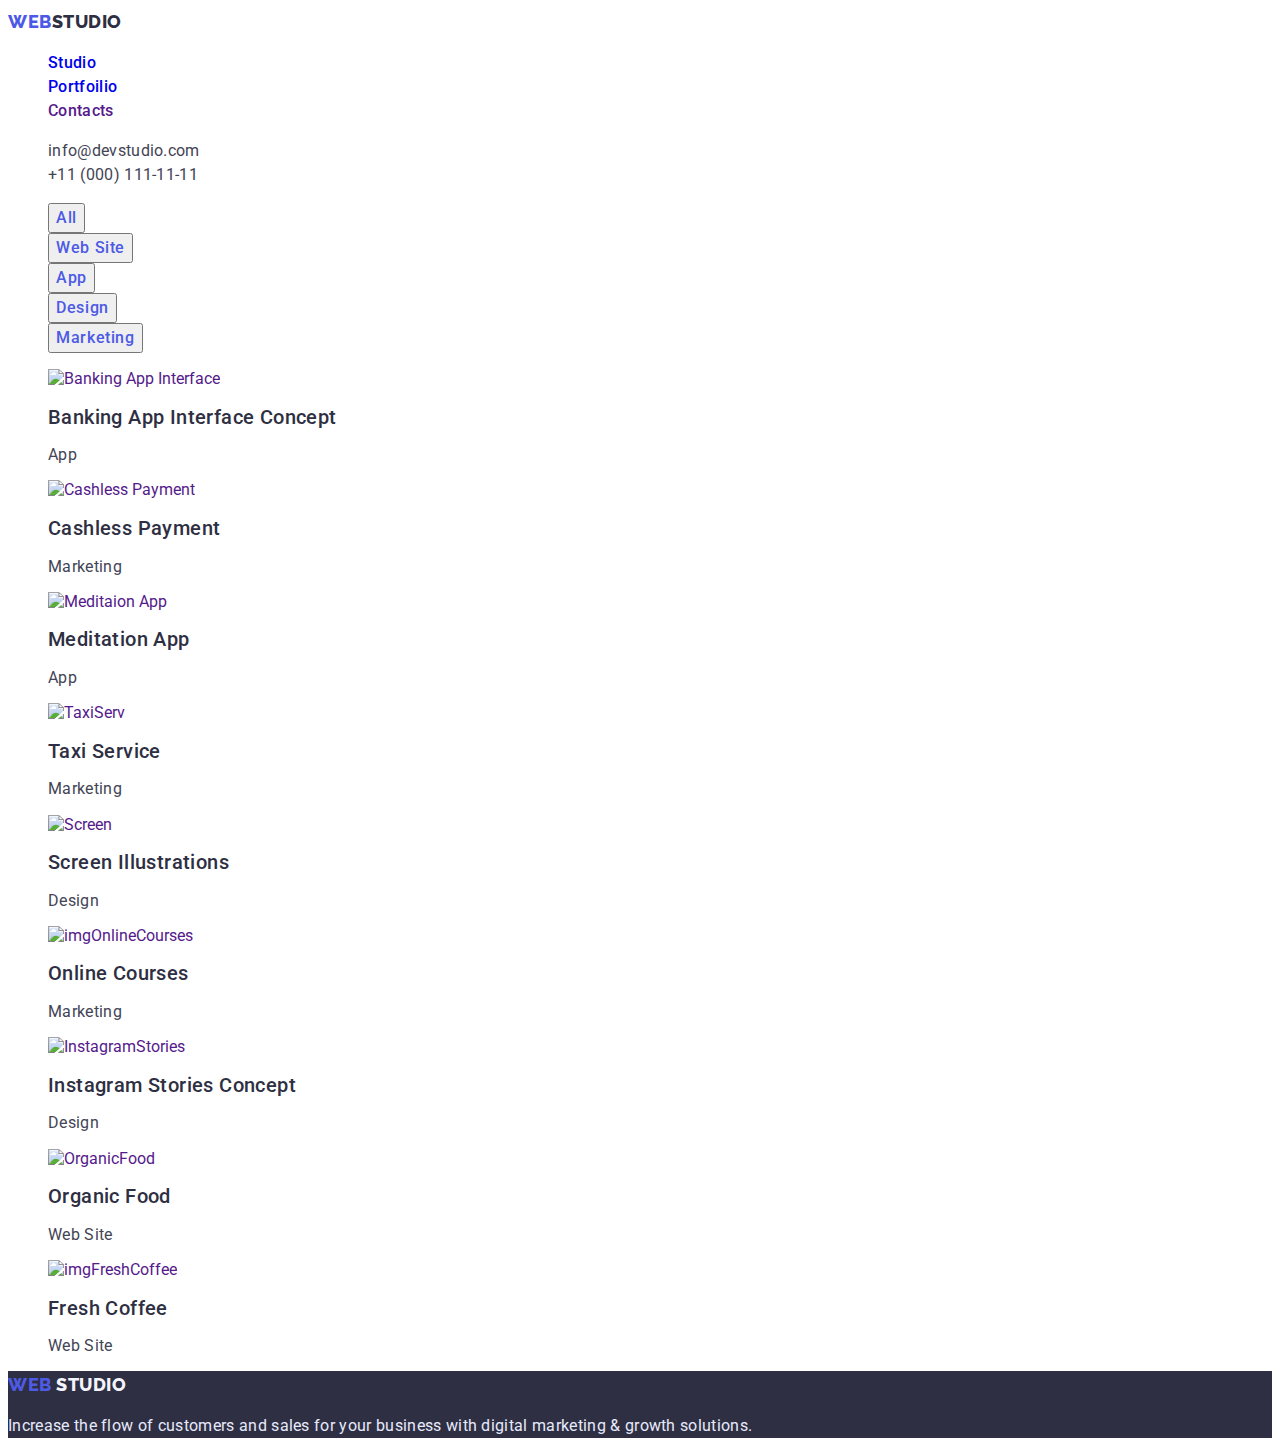
==== portfolio.html @ 41930f3b "Update2" ====
<!DOCTYPE html>
<html lang="en">
  <head>
    <meta charset="UTF-8" />
    <meta http-equiv="X-UA-Compatible" content="IE=edge" />
    <meta name="viewport" content="width=device-width, initial-scale=1.0" />
    <title>Portfoilio</title>
    <link rel="preconnect" href="https://fonts.googleapis.com" />
    <link rel="preconnect" href="https://fonts.gstatic.com" crossorigin />
    <link
      href="https://fonts.googleapis.com/css2?family=Raleway:wght@800&family=Roboto:wght@400;500;700;900&display=swap"
      rel="stylesheet"
    />
    <link rel="stylesheet" href="./css/styles.css" />
  </head>
  <body>
    <header>
      <nav class="list">
        <!-- Logo -->
        <a class="link web-top" href="./index.html"
          >Web<span class="studio-top">Studio</span></a
        >
        <!-- Button -->
        <ul class="list header-nav">
          <li>
            <a class="link hover-btn" href="./index.html">Studio</a>
          </li>
          <li>
            <a class="link hover-btn" href="./portfolio.html">Portfoilio</a>
          </li>
          <li><a class="link hover-btn" href="">Contacts</a></li>
        </ul>
      </nav>

      <address class="list">
        <ul class="list">
          <li>
            <a
              class="link hover-btn header-addr"
              href="mailto:info@devstudio.com"
              >info@devstudio.com</a
            >
          </li>
          <li>
            <a class="link hover-btn header-addr" href="tel:+11000111111"
              >+11 (000) 111-11-11</a
            >
          </li>
        </ul>
      </address>
    </header>
    <!-- Filters, btn-navigation -->
    <main>
      <section>
        <h1 hidden>hidden this text</h1>
        <ul class="list">
          <li>
            <button type="button" class="nav-btn">All</button>
          </li>
          <li>
            <button type="button" class="nav-btn">Web Site</button>
          </li>
          <li>
            <button type="button" class="nav-btn">App</button>
          </li>
          <li>
            <button type="button" class="nav-btn">Design</button>
          </li>
          <li>
            <button type="button" class="nav-btn">Marketing</button>
          </li>
        </ul>

        <!-- Row 1 -->
        <ul class="list">
          <li>
            <a href="" class="link">
              <img
                src="./images/imgBankApp.jpg"
                alt="Banking App Interface"
                width="360"
                height="300"
              />
              <h2 class="feature-content">Banking App Interface Concept</h2>
              <p class="cards-text">App</p>
            </a>
          </li>
          <li>
            <a href="" class="link">
              <img
                src="./images/imgCashPay.jpg"
                alt="Cashless Payment"
                width="360"
                height="300"
              />
              <h2 class="feature-content">Cashless Payment</h2>
              <p class="cards-text">Marketing</p>
            </a>
          </li>
          <li>
            <a href="" class="link">
              <img
                src="./images/imgMeditationApp.jpg"
                alt="Meditaion App"
                width="360"
                height="300"
              />
              <h2 class="feature-content">Meditation App</h2>
              <p class="cards-text">App</p>
            </a>
          </li>
        </ul>

        <!-- Row 2 -->
        <ul class="list">
          <li>
            <a href="" class="link">
              <img
                src="./images/imgTaxiServ.jpg"
                alt="TaxiServ"
                width="360"
                height="300"
              />
              <h2 class="feature-content">Taxi Service</h2>
              <p class="cards-text">Marketing</p>
            </a>
          </li>
          <li>
            <a href="" class="link">
              <img
                src="./images/imgScreen.jpg"
                alt="Screen"
                width="360"
                height="300"
              />
              <h2 class="feature-content">Screen Illustrations</h2>
              <p class="cards-text">Design</p>
            </a>
          </li>
          <li>
            <a href="" class="link">
              <img
                src="./images/imgOnlineCourses.jpg"
                alt="imgOnlineCourses"
                width="360"
                height="300"
              />
              <h2 class="feature-content">Online Courses</h2>
              <p class="cards-text">Marketing</p>
            </a>
          </li>
        </ul>

        <!-- Row 3 -->
        <ul class="list">
          <li>
            <a href="" class="link">
              <img
                src="./images/imgInstagramStories.jpg"
                alt="InstagramStories"
                width="360"
                height="300"
              />
              <h2 class="feature-content">Instagram Stories Concept</h2>
              <p class="cards-text">Design</p>
            </a>
          </li>
          <li>
            <a href="" class="link">
              <img
                src="./images/imgOrganicFood.jpg"
                alt="OrganicFood"
                width="360"
                height="300"
              />
              <h2 class="feature-content">Organic Food</h2>
              <p class="cards-text">Web Site</p>
            </a>
          </li>
          <li>
            <a href="" class="link">
              <img
                src="./images/imgFreshCoffee.jpg"
                alt="imgFreshCoffee"
                width="360"
                height="300"
              />
              <h2 class="feature-content">Fresh Coffee</h2>
              <p class="cards-text">Web Site</p>
            </a>
          </li>
        </ul>
      </section>
    </main>

    <!-- Footer -->
    <footer class="back-foot">
      <a class="link web-top" href="./index.html"
        >Web <span class="studio-top-footer">Studio</span></a
      >
      <p class="foot-text">
        Increase the flow of customers and sales for your business with digital
        marketing & growth solutions.
      </p>
    </footer>
  </body>
</html>
---- css/styles.css ----
body{
font-family: "Roboto", sans-serif;
color: #434455;
}
:root{
--font-text:#2e2f42;
--text:#434455;
--color: #4d5ae5;
}
.list{
    list-style: none;
}
.link{
    text-decoration: none;
}

/* Header */
.web-top{
font-family: "Raleway", sans-serif;
font-style: normal;
font-weight: 800;
font-size: 18px;
line-height: 1.17;
letter-spacing: 0.03em;
text-transform: uppercase;
color: #4D5AE5;
}
.studio-top{
font-family: 'Raleway', sans-serif;
font-style: normal;
font-weight: 800;
font-size: 18px;
line-height: 1.5;
letter-spacing: 0.03em;
text-transform: uppercase;
color: #2E2F42;     
}

.header-nav{
font-family: 'Roboto', sans-serif;
font-style: normal;
font-weight: 500;
font-size: 16px;
line-height: 1.5;
letter-spacing: 0.02em;
color: var(--font-text);
}
.hover-btn:hover,
.hover-btn:focus{
color: #404bbf;
}   
.header-addr{
font-family: 'Roboto', sans-serif;
font-style: normal;
font-weight: 400;
font-size: 16px;
line-height: 1.5;
letter-spacing: 0.02em;
color: #434455;
}

.font{
font-style: normal
}
/* Hero */
.hero{
background-color: #2E2F42;
}
.hero-text{
font-family: 'Roboto', sans-serif;
font-style: normal;
font-weight: 700;
font-size: 56px;
line-height: 1.07;
text-align: center;
letter-spacing: 0.02em;
color: #FFFFFF;
}

.hero-btn{
font-family: "Roboto", sans-serif;
font-weight: 500;
font-size: 16px;
line-height: 1.5;
letter-spacing: 0.04em;
color: #ffffff;
cursor: pointer;
background: #4D5AE5;
box-shadow: 0px 4px 4px rgba(0, 0, 0, 0.15);
border-radius: 4px;
}

.hov-btn:hover,
.hov-btn:focus{
background-color: #404bbf;
}

.nav-btn:hover,
.nav-btn:focus {
    background-color: #404bbf;
}

.nav-btn{
font-family: "Roboto", sans-serif;
font-weight: 500;
font-size: 16px;
line-height: 1.5;
letter-spacing: 0.04em;
cursor: pointer;
color: var(--color);
}
/* Sections  */
.feature-content{
font-family: 'Roboto', sans-serif;
font-style: normal;
font-weight: 500;
font-size: 20px;
line-height: 1.2;
letter-spacing: 0.02em;
color: var(--font-text);
}
.feature-text{
font-family: 'Roboto', sans-serif;
font-style: normal;
font-weight: 400;
font-size: 16px;
line-height: 1.5;
letter-spacing: 0.02em;
color: var(--text);
}
.semple-text{
font-family: 'Roboto';
font-style: normal;
font-weight: 700;
font-size: 36px;
line-height: 1.11;
text-align: center;
letter-spacing: 0.02em;
text-transform: capitalize;
color: var(--font-text);
}
.cards-text{
font-size: 16px;
line-height: 1.2;
letter-spacing: 0.02em;
color: var(--text);
}

/* Sections portfolio */


/* Footer */
.foot-text{
font-family: 'Roboto';
font-style: normal;
font-weight: 400;
font-size: 16px;
line-height: 1.5;
letter-spacing: 0.02em;
color: #E7E9FC;
}
.back-foot{
    background-color:#2e2f42;
}
.foot-clt{
    color: #f4f4fd;
}
.studio-top-footer {
font-family: 'Raleway', sans-serif;
font-style: normal;
font-weight: 800;
font-size: 18px;
line-height: 1.5;
letter-spacing: 0.03em;
text-transform: uppercase;
color: #F4F4FD;
}
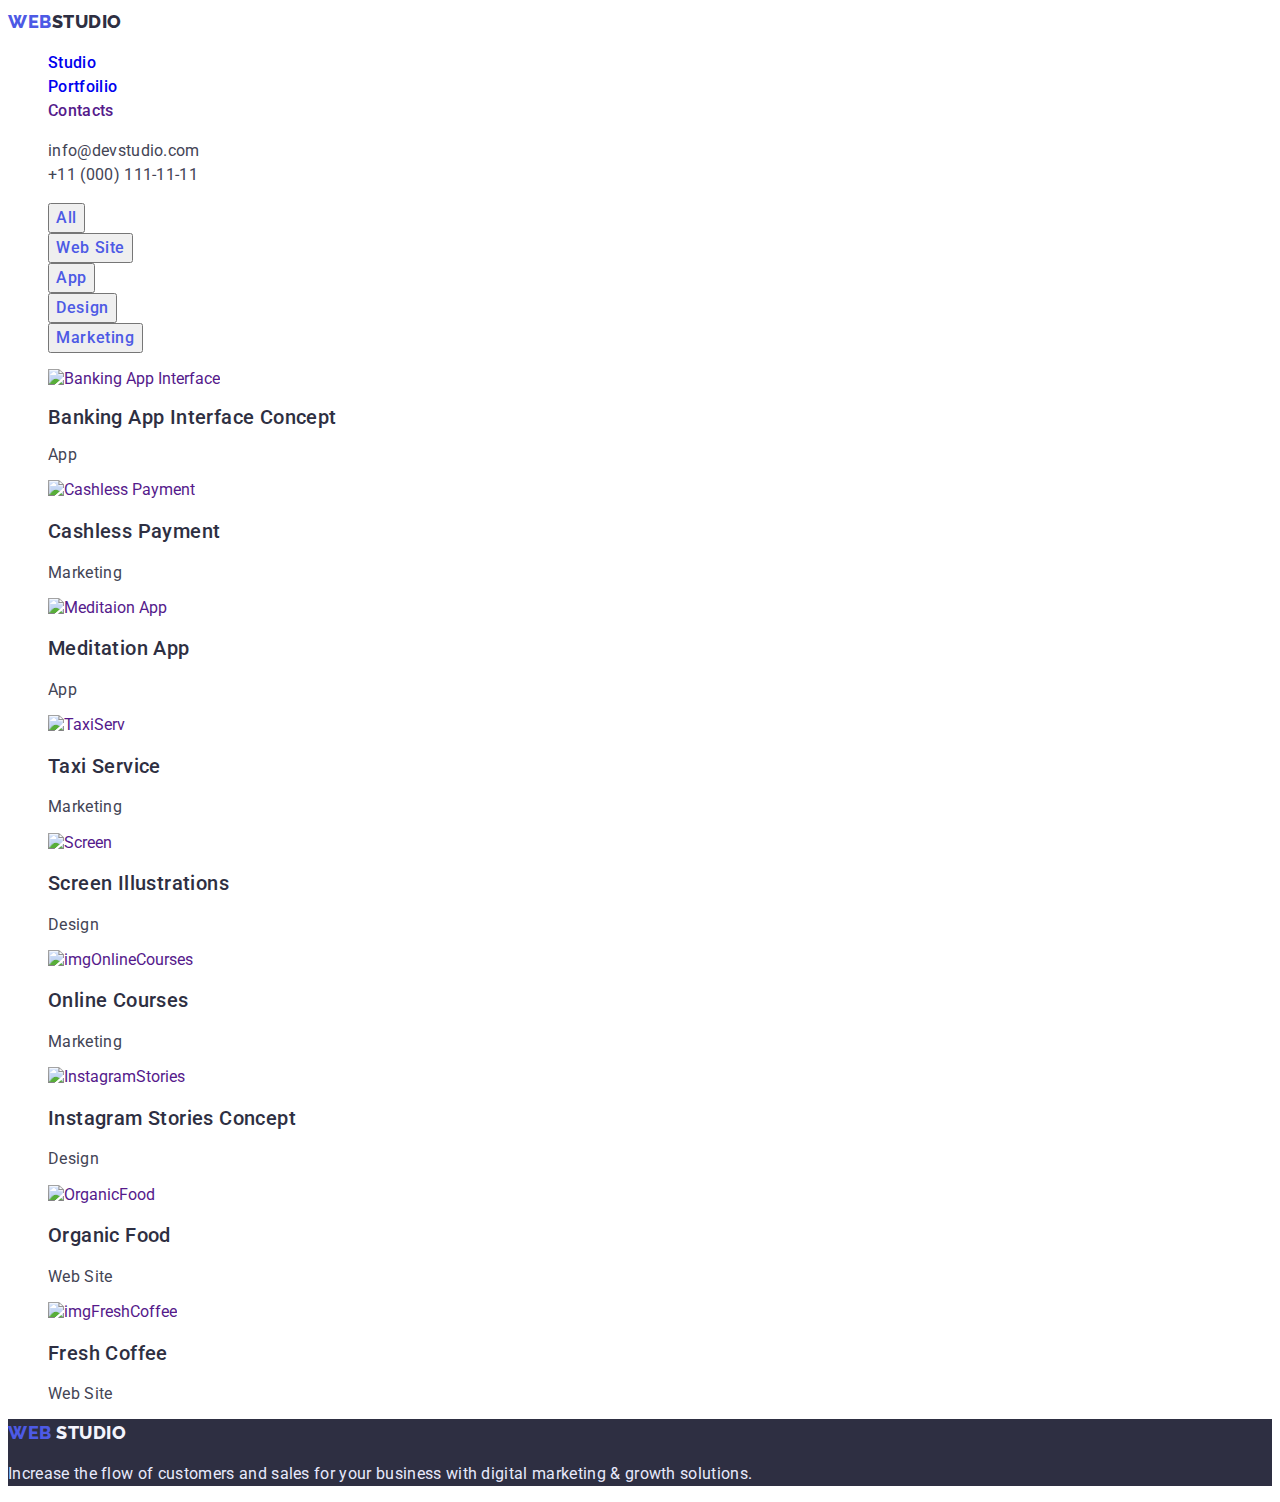
==== commit d0c691dc: "Update2" ====
--- a/portfolio.html
+++ b/portfolio.html
@@ -81,7 +81,7 @@
                 width="360"
                 height="300"
               />
-              <h2 class="feature-content">Banking App Interface Concept</h2>
+              <h2 class="feature-content1">Banking App Interface Concept</h2>
               <p class="cards-text">App</p>
             </a>
           </li>
@@ -109,10 +109,7 @@
               <p class="cards-text">App</p>
             </a>
           </li>
-        </ul>
-
-        <!-- Row 2 -->
-        <ul class="list">
+
           <li>
             <a href="" class="link">
               <img
@@ -149,10 +146,7 @@
               <p class="cards-text">Marketing</p>
             </a>
           </li>
-        </ul>
-
-        <!-- Row 3 -->
-        <ul class="list">
+
           <li>
             <a href="" class="link">
               <img
--- a/css/styles.css
+++ b/css/styles.css
@@ -115,6 +115,16 @@
 font-style: normal;
 font-weight: 500;
 font-size: 20px;
+line-height: 1.5;
+letter-spacing: 0.02em;
+color: var(--font-text);
+}
+
+.feature-content1 {
+font-family: 'Roboto', sans-serif;
+font-style: normal;
+font-weight: 500;
+font-size: 20px;
 line-height: 1.2;
 letter-spacing: 0.02em;
 color: var(--font-text);
@@ -129,7 +139,7 @@
 color: var(--text);
 }
 .semple-text{
-font-family: 'Roboto';
+font-family: 'Roboto',sans-serif;
 font-style: normal;
 font-weight: 700;
 font-size: 36px;
@@ -151,7 +161,7 @@
 
 /* Footer */
 .foot-text{
-font-family: 'Roboto';
+font-family: 'Roboto',sans-serif;
 font-style: normal;
 font-weight: 400;
 font-size: 16px;
@@ -174,4 +184,8 @@
 letter-spacing: 0.03em;
 text-transform: uppercase;
 color: #F4F4FD;
+}
+
+.cls{
+line-height: 1.5;
 }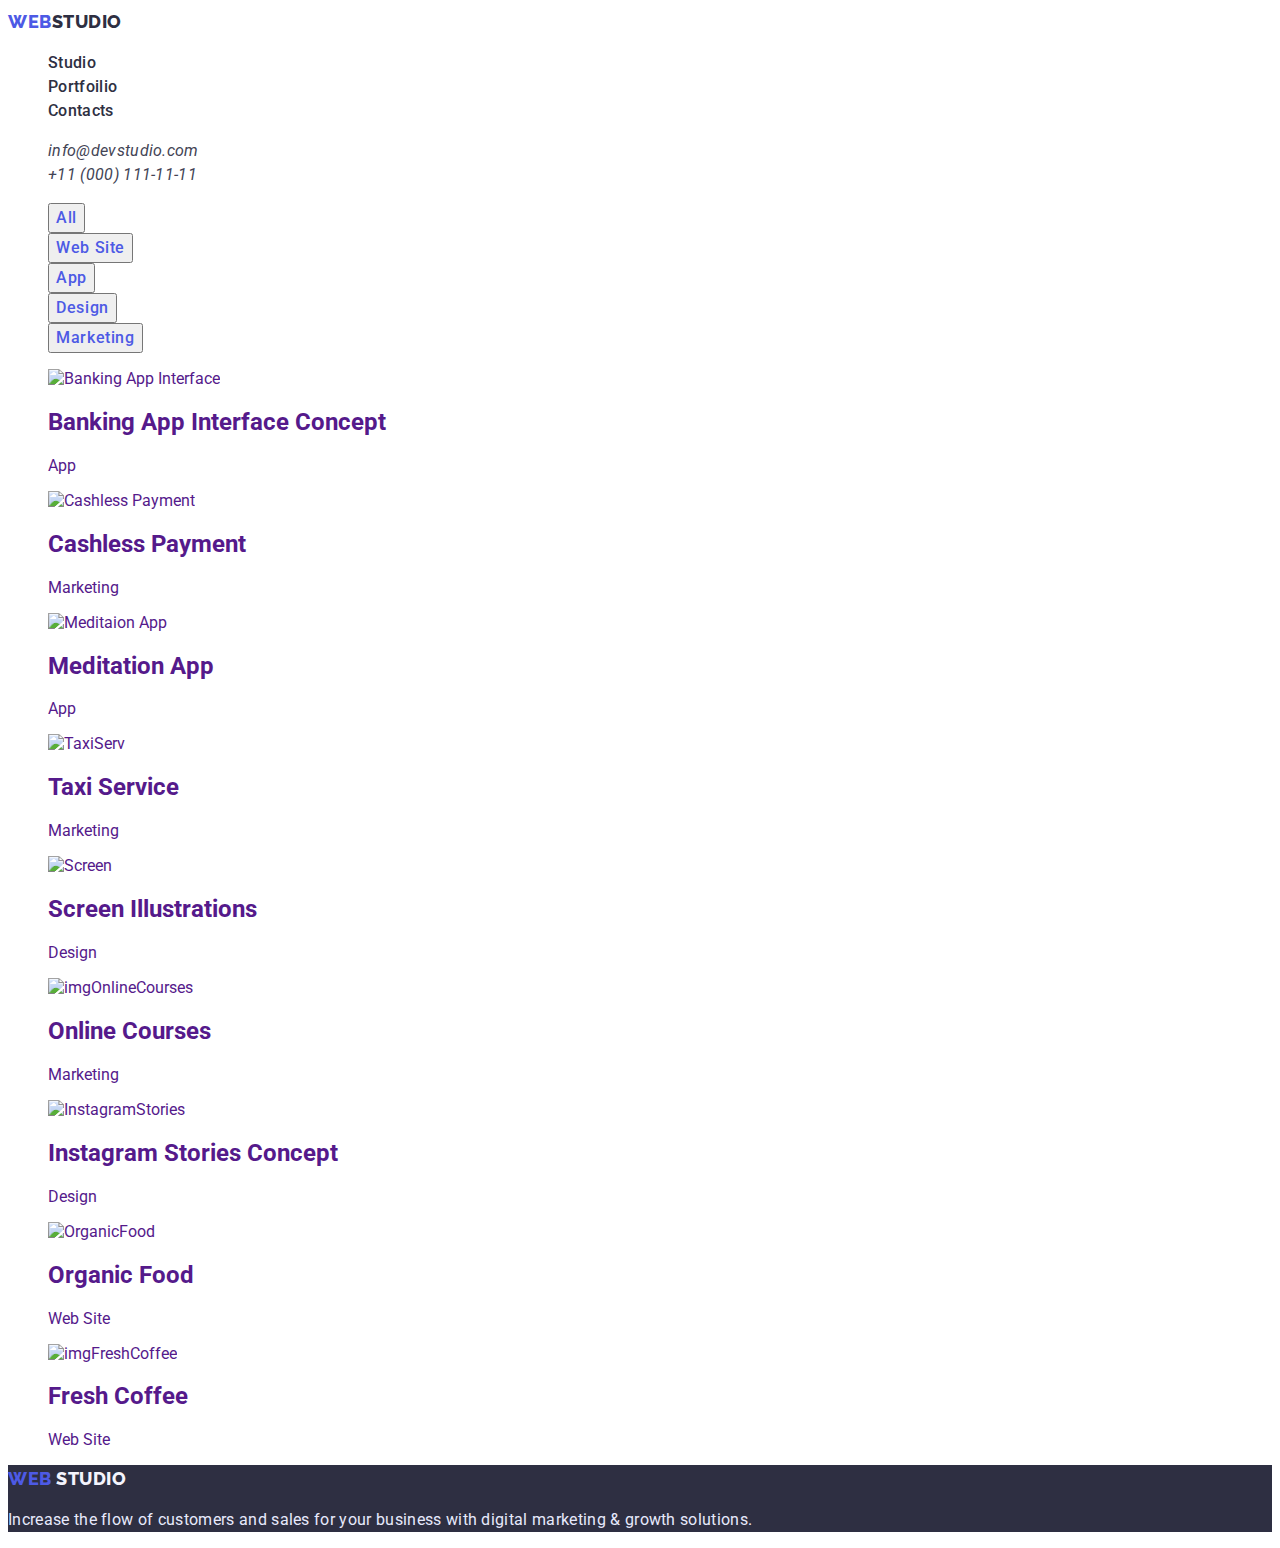
==== commit 9470fb09: "Update2" ====
--- a/portfolio.html
+++ b/portfolio.html
@@ -21,14 +21,16 @@
           >Web<span class="studio-top">Studio</span></a
         >
         <!-- Button -->
-        <ul class="list header-nav">
-          <li>
-            <a class="link hover-btn" href="./index.html">Studio</a>
-          </li>
-          <li>
-            <a class="link hover-btn" href="./portfolio.html">Portfoilio</a>
-          </li>
-          <li><a class="link hover-btn" href="">Contacts</a></li>
+        <ul class="list">
+          <li>
+            <a class="link hover-nav header-nav" href="./index.html">Studio</a>
+          </li>
+          <li>
+            <a class="link hover-nav header-nav" href="./portfolio.html"
+              >Portfoilio</a
+            >
+          </li>
+          <li><a class="link hover-nav header-nav" href="">Contacts</a></li>
         </ul>
       </nav>
 
@@ -36,13 +38,13 @@
         <ul class="list">
           <li>
             <a
-              class="link hover-btn header-addr"
+              class="link hover-nav header-addr"
               href="mailto:info@devstudio.com"
               >info@devstudio.com</a
             >
           </li>
           <li>
-            <a class="link hover-btn header-addr" href="tel:+11000111111"
+            <a class="link hover-nav header-addr" href="tel:+11000111111"
               >+11 (000) 111-11-11</a
             >
           </li>
@@ -55,19 +57,19 @@
         <h1 hidden>hidden this text</h1>
         <ul class="list">
           <li>
-            <button type="button" class="nav-btn">All</button>
-          </li>
-          <li>
-            <button type="button" class="nav-btn">Web Site</button>
-          </li>
-          <li>
-            <button type="button" class="nav-btn">App</button>
-          </li>
-          <li>
-            <button type="button" class="nav-btn">Design</button>
-          </li>
-          <li>
-            <button type="button" class="nav-btn">Marketing</button>
+            <button type="button" class="nav-btn hover-btn">All</button>
+          </li>
+          <li>
+            <button type="button" class="nav-btn hover-btn">Web Site</button>
+          </li>
+          <li>
+            <button type="button" class="nav-btn hover-btn">App</button>
+          </li>
+          <li>
+            <button type="button" class="nav-btn hover-btn">Design</button>
+          </li>
+          <li>
+            <button type="button" class="nav-btn hover-btn">Marketing</button>
           </li>
         </ul>
 
@@ -81,7 +83,7 @@
                 width="360"
                 height="300"
               />
-              <h2 class="feature-content1">Banking App Interface Concept</h2>
+              <h2 class="feature-content">Banking App Interface Concept</h2>
               <p class="cards-text">App</p>
             </a>
           </li>
--- a/css/styles.css
+++ b/css/styles.css
@@ -1,11 +1,15 @@
 body{
 font-family: "Roboto", sans-serif;
-color: #434455;
+color: var(--text);
 }
 :root{
 --font-text:#2e2f42;
 --text:#434455;
 --color: #4d5ae5;
+--hov-btn: #404bbf;
+--white-col: #ffffff;
+--ft-col: #f4f4fd;
+--color-tex: #E7E9FC;
 }
 .list{
     list-style: none;
@@ -17,64 +21,55 @@
 /* Header */
 .web-top{
 font-family: "Raleway", sans-serif;
-font-style: normal;
 font-weight: 800;
 font-size: 18px;
 line-height: 1.17;
 letter-spacing: 0.03em;
 text-transform: uppercase;
-color: #4D5AE5;
+color: var(--color)
 }
 .studio-top{
 font-family: 'Raleway', sans-serif;
-font-style: normal;
 font-weight: 800;
 font-size: 18px;
 line-height: 1.5;
 letter-spacing: 0.03em;
 text-transform: uppercase;
-color: #2E2F42;     
+color: var(--font-text);     
 }
 
 .header-nav{
 font-family: 'Roboto', sans-serif;
-font-style: normal;
 font-weight: 500;
 font-size: 16px;
 line-height: 1.5;
 letter-spacing: 0.02em;
 color: var(--font-text);
 }
-.hover-btn:hover,
-.hover-btn:focus{
-color: #404bbf;
-}   
+
 .header-addr{
 font-family: 'Roboto', sans-serif;
-font-style: normal;
-font-weight: 400;
 font-size: 16px;
 line-height: 1.5;
 letter-spacing: 0.02em;
-color: #434455;
+color: var(--text);
 }
 
 .font{
 font-style: normal
 }
+
 /* Hero */
 .hero{
-background-color: #2E2F42;
+background-color: var(--font-text);
 }
-.hero-text{
+.hero-tittle{
 font-family: 'Roboto', sans-serif;
-font-style: normal;
-font-weight: 700;
 font-size: 56px;
 line-height: 1.07;
 text-align: center;
 letter-spacing: 0.02em;
-color: #FFFFFF;
+color: var(--white-col);
 }
 
 .hero-btn{
@@ -83,21 +78,20 @@
 font-size: 16px;
 line-height: 1.5;
 letter-spacing: 0.04em;
-color: #ffffff;
+color: var(--white-col);
 cursor: pointer;
-background: #4D5AE5;
+background: var(--color);
 box-shadow: 0px 4px 4px rgba(0, 0, 0, 0.15);
 border-radius: 4px;
 }
 
-.hov-btn:hover,
-.hov-btn:focus{
-background-color: #404bbf;
+.hover-btn:hover{
+    background-color: var(--hov-btn);
+    color: var(--white-col);
 }
-
-.nav-btn:hover,
-.nav-btn:focus {
-    background-color: #404bbf;
+.hover-nav:hover,
+.hover-nav:focus{
+color: var(--hov-btn);
 }
 
 .nav-btn{
@@ -110,38 +104,16 @@
 color: var(--color);
 }
 /* Sections  */
-.feature-content{
+.feature-text {
 font-family: 'Roboto', sans-serif;
-font-style: normal;
-font-weight: 500;
-font-size: 20px;
-line-height: 1.5;
-letter-spacing: 0.02em;
-color: var(--font-text);
-}
-
-.feature-content1 {
-font-family: 'Roboto', sans-serif;
-font-style: normal;
-font-weight: 500;
-font-size: 20px;
-line-height: 1.2;
-letter-spacing: 0.02em;
-color: var(--font-text);
-}
-.feature-text{
-font-family: 'Roboto', sans-serif;
-font-style: normal;
-font-weight: 400;
 font-size: 16px;
 line-height: 1.5;
 letter-spacing: 0.02em;
 color: var(--text);
 }
-.semple-text{
-font-family: 'Roboto',sans-serif;
-font-style: normal;
-font-weight: 700;
+
+.semple-text {
+font-family: 'Roboto', sans-serif;
 font-size: 36px;
 line-height: 1.11;
 text-align: center;
@@ -149,43 +121,41 @@
 text-transform: capitalize;
 color: var(--font-text);
 }
-.cards-text{
+.feature-subtitle{
+font-family: 'Roboto', sans-serif;
+font-weight: 500;
+font-size: 20px;
+line-height: 1.2;
+letter-spacing: 0.02em;
+color: var(--font-text);
+}
+.cards-subtext{
 font-size: 16px;
-line-height: 1.2;
+line-height: 1.5;
 letter-spacing: 0.02em;
 color: var(--text);
 }
 
-/* Sections portfolio */
-
-
 /* Footer */
 .foot-text{
 font-family: 'Roboto',sans-serif;
-font-style: normal;
-font-weight: 400;
 font-size: 16px;
 line-height: 1.5;
 letter-spacing: 0.02em;
-color: #E7E9FC;
+color: var(--color-tex);
 }
 .back-foot{
-    background-color:#2e2f42;
+    background-color:var(--font-text);
 }
 .foot-clt{
-    color: #f4f4fd;
+    color: var(--ft-col);
 }
 .studio-top-footer {
 font-family: 'Raleway', sans-serif;
-font-style: normal;
 font-weight: 800;
 font-size: 18px;
 line-height: 1.5;
 letter-spacing: 0.03em;
 text-transform: uppercase;
-color: #F4F4FD;
+color: var(--ft-col);
 }
-
-.cls{
-line-height: 1.5;
-}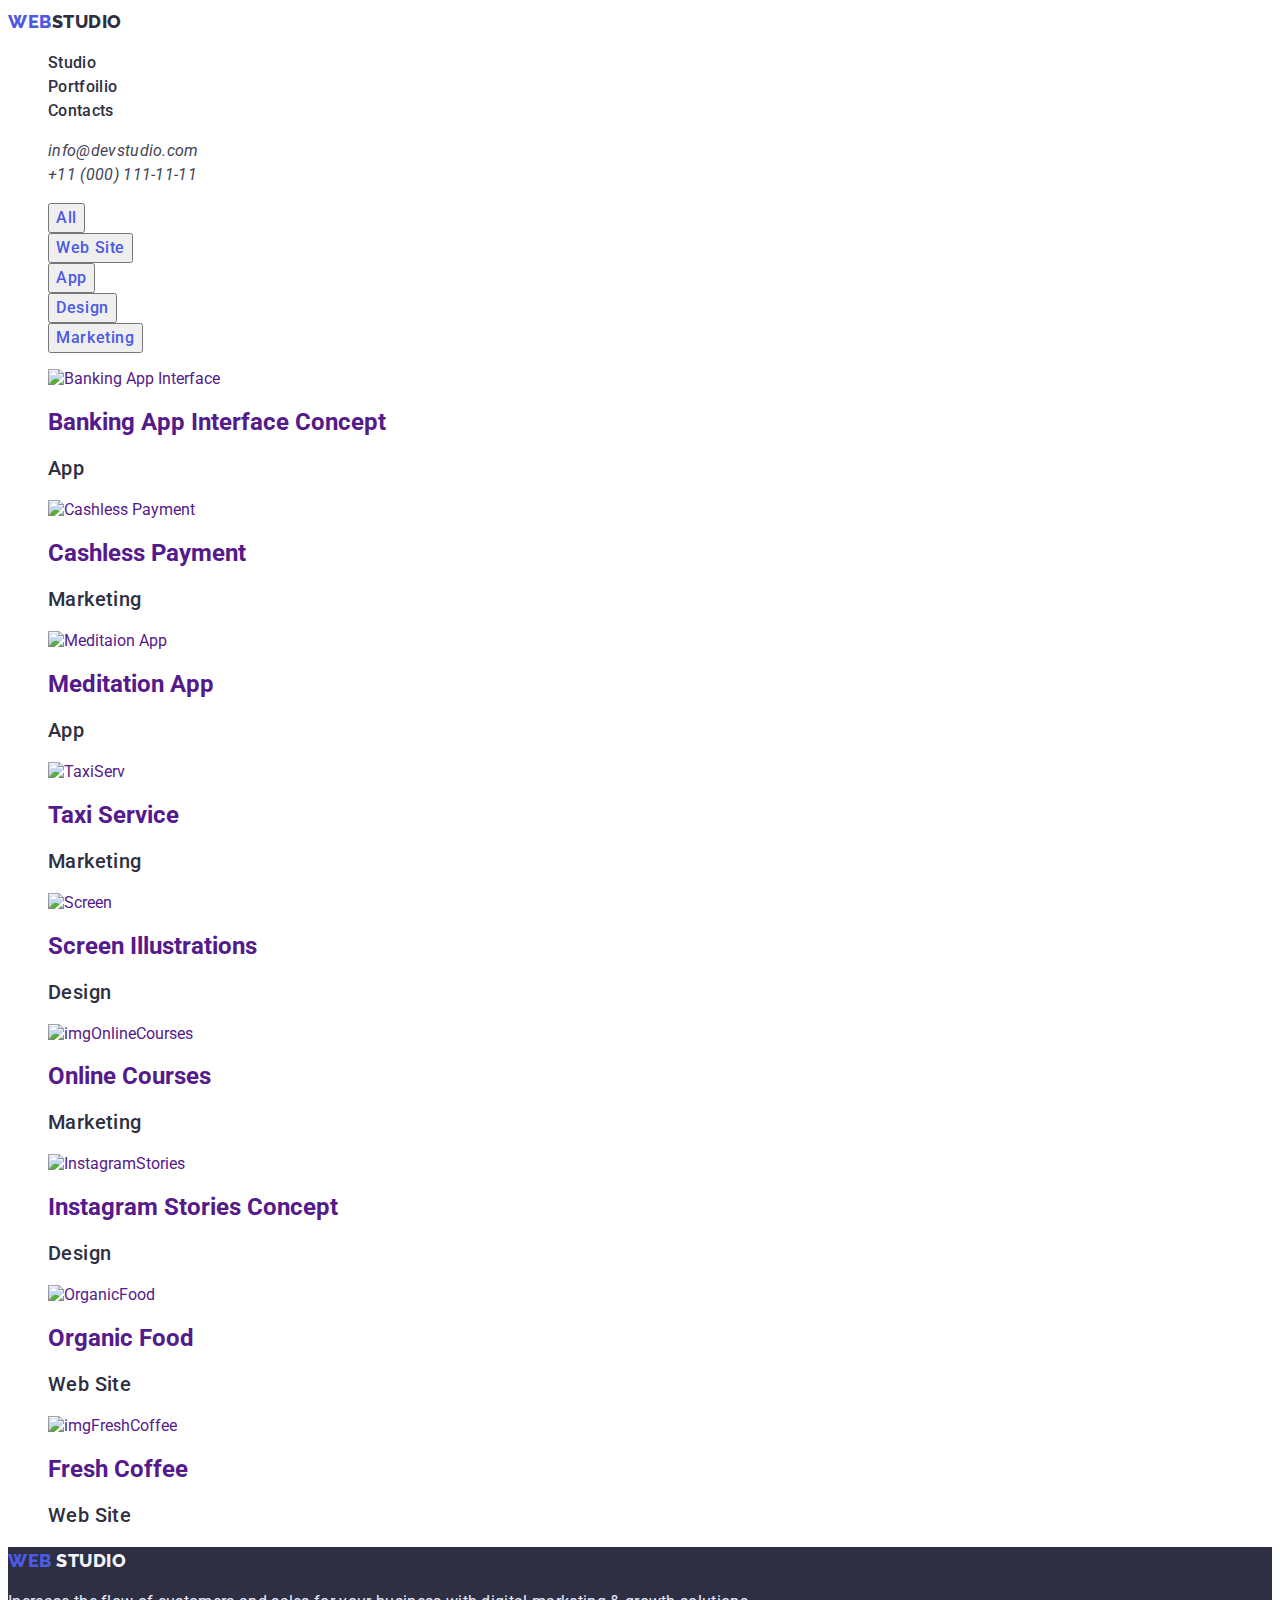
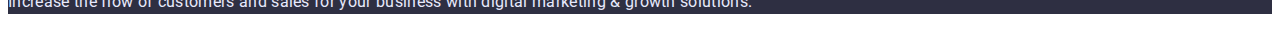
==== commit c70da3a1: "Update2" ====
--- a/portfolio.html
+++ b/portfolio.html
@@ -84,7 +84,7 @@
                 height="300"
               />
               <h2 class="feature-content">Banking App Interface Concept</h2>
-              <p class="cards-text">App</p>
+              <p class="feature-subtitle">App</p>
             </a>
           </li>
           <li>
@@ -96,7 +96,7 @@
                 height="300"
               />
               <h2 class="feature-content">Cashless Payment</h2>
-              <p class="cards-text">Marketing</p>
+              <p class="feature-subtitle">Marketing</p>
             </a>
           </li>
           <li>
@@ -108,7 +108,7 @@
                 height="300"
               />
               <h2 class="feature-content">Meditation App</h2>
-              <p class="cards-text">App</p>
+              <p class="feature-subtitle">App</p>
             </a>
           </li>
 
@@ -121,7 +121,7 @@
                 height="300"
               />
               <h2 class="feature-content">Taxi Service</h2>
-              <p class="cards-text">Marketing</p>
+              <p class="feature-subtitle">Marketing</p>
             </a>
           </li>
           <li>
@@ -133,7 +133,7 @@
                 height="300"
               />
               <h2 class="feature-content">Screen Illustrations</h2>
-              <p class="cards-text">Design</p>
+              <p class="feature-subtitle">Design</p>
             </a>
           </li>
           <li>
@@ -145,7 +145,7 @@
                 height="300"
               />
               <h2 class="feature-content">Online Courses</h2>
-              <p class="cards-text">Marketing</p>
+              <p class="feature-subtitle">Marketing</p>
             </a>
           </li>
 
@@ -158,7 +158,7 @@
                 height="300"
               />
               <h2 class="feature-content">Instagram Stories Concept</h2>
-              <p class="cards-text">Design</p>
+              <p class="feature-subtitle">Design</p>
             </a>
           </li>
           <li>
@@ -170,7 +170,7 @@
                 height="300"
               />
               <h2 class="feature-content">Organic Food</h2>
-              <p class="cards-text">Web Site</p>
+              <p class="feature-subtitle">Web Site</p>
             </a>
           </li>
           <li>
@@ -182,7 +182,7 @@
                 height="300"
               />
               <h2 class="feature-content">Fresh Coffee</h2>
-              <p class="cards-text">Web Site</p>
+              <p class="feature-subtitle">Web Site</p>
             </a>
           </li>
         </ul>
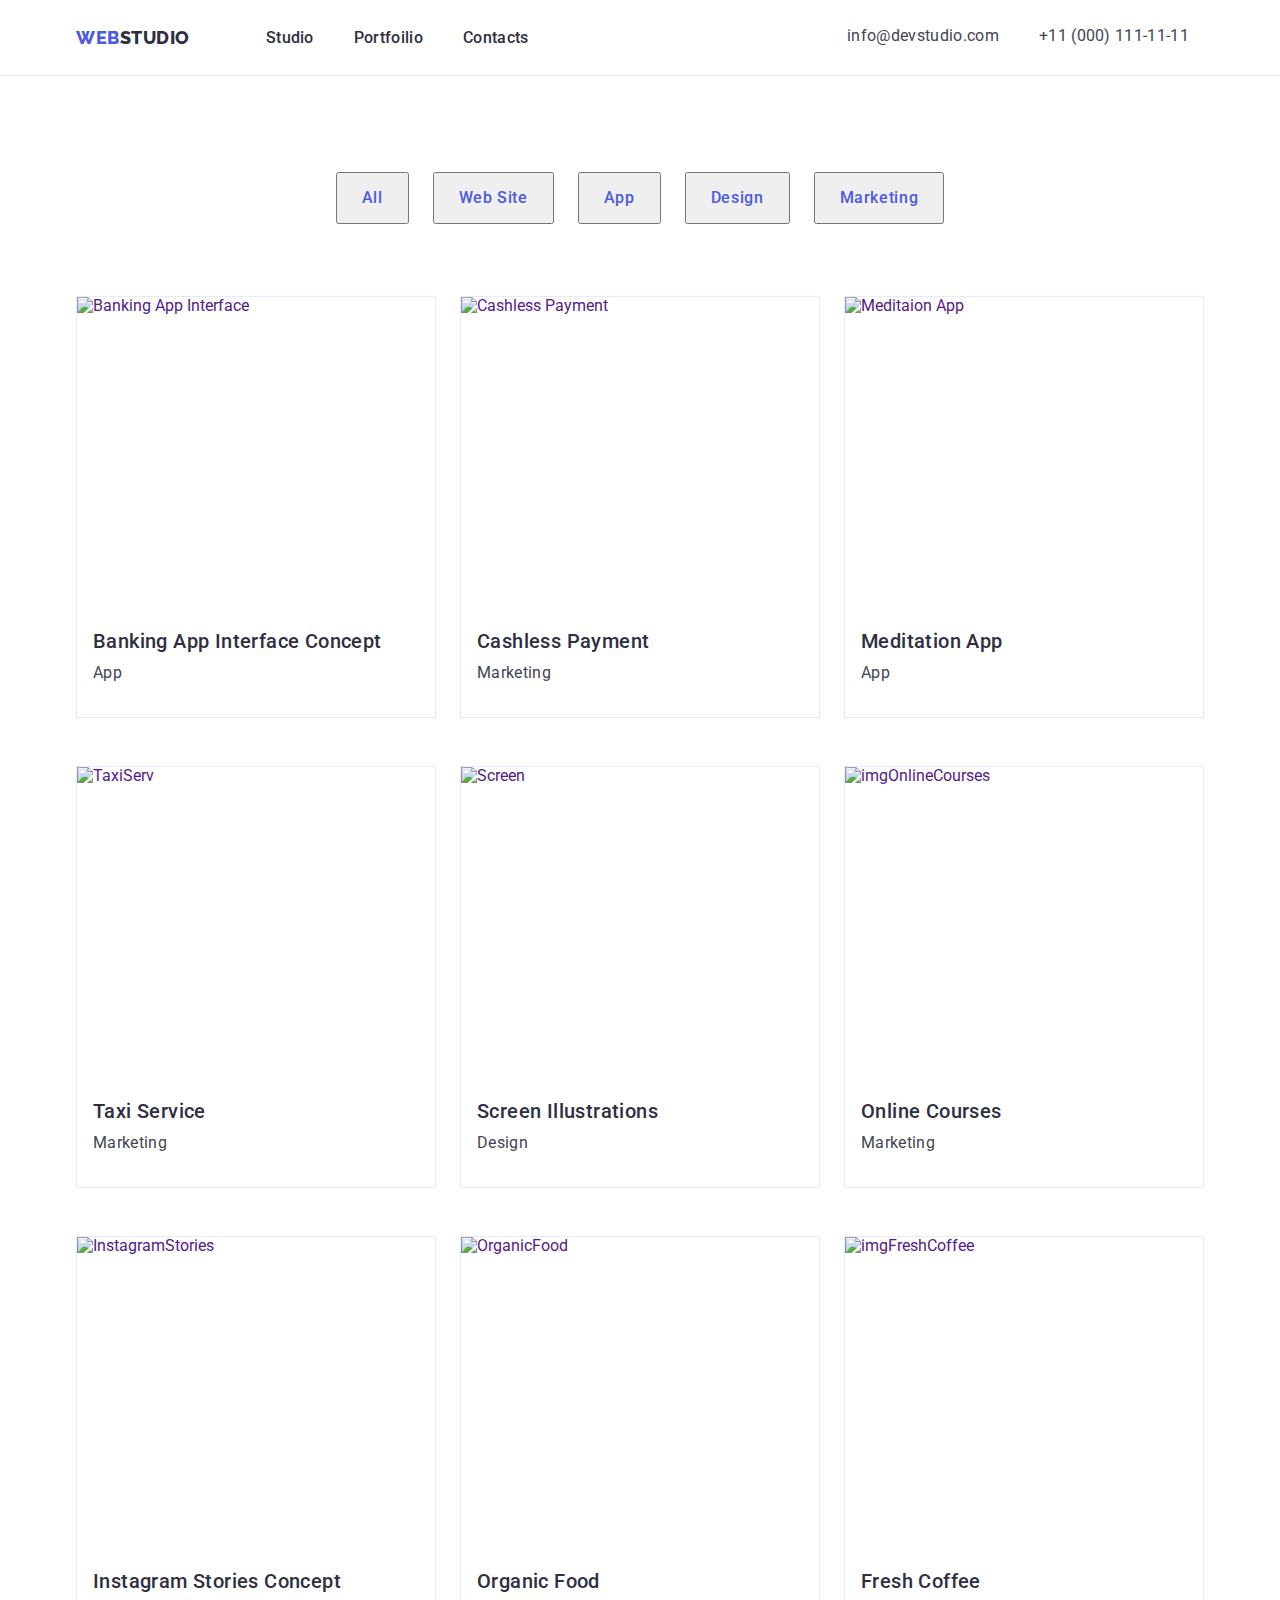
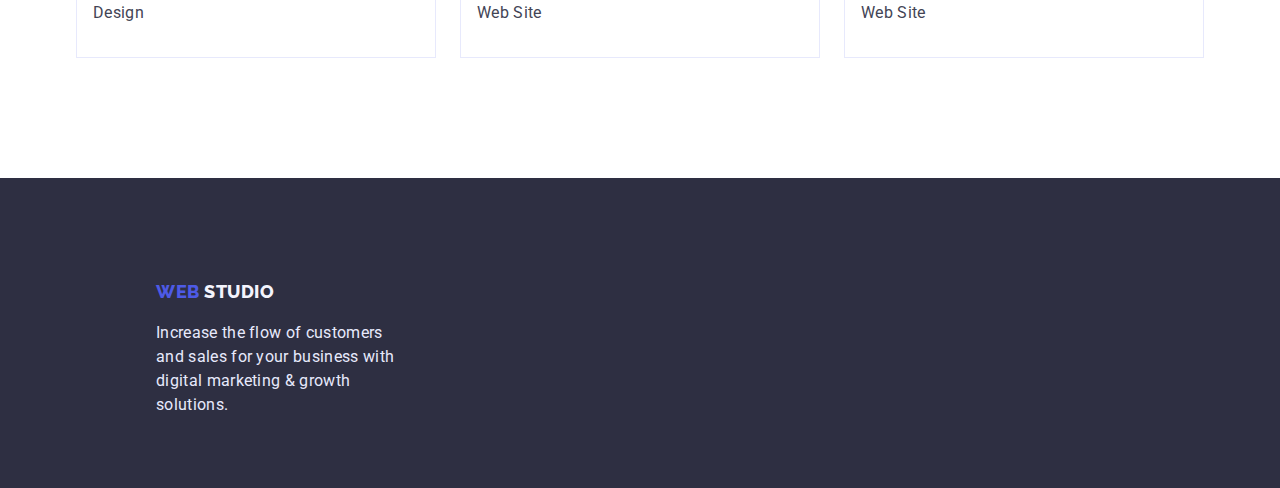
==== commit a7a3b6c3: "Update1" ====
--- a/portfolio.html
+++ b/portfolio.html
@@ -5,6 +5,7 @@
     <meta http-equiv="X-UA-Compatible" content="IE=edge" />
     <meta name="viewport" content="width=device-width, initial-scale=1.0" />
     <title>Portfoilio</title>
+     <link rel="stylesheet" href="https://cdn.jsdelivr.net/npm/modern-normalize@1.1.0/modern-normalize.min.css">
     <link rel="preconnect" href="https://fonts.googleapis.com" />
     <link rel="preconnect" href="https://fonts.gstatic.com" crossorigin />
     <link
@@ -14,190 +15,221 @@
     <link rel="stylesheet" href="./css/styles.css" />
   </head>
   <body>
-    <header>
-      <nav class="list">
+     <header class="contaier-site line">
+      <div class="container header-conteiner ">
+      <nav class="header-navigation">
         <!-- Logo -->
         <a class="link web-top" href="./index.html"
           >Web<span class="studio-top">Studio</span></a
         >
+
         <!-- Button -->
-        <ul class="list">
-          <li>
+        <ul class="list site-nav ">
+          <li class="item">
             <a class="link hover-nav header-nav" href="./index.html">Studio</a>
           </li>
-          <li>
+
+          <li class="item">
             <a class="link hover-nav header-nav" href="./portfolio.html"
               >Portfoilio</a
             >
           </li>
-          <li><a class="link hover-nav header-nav" href="">Contacts</a></li>
+
+          <li class="item">
+            <a class="link hover-nav header-nav" href="">Contacts</a>
+          </li>
         </ul>
       </nav>
-
-      <address class="list">
-        <ul class="list">
-          <li>
+      <address class="font ">
+        <ul class="list site-nav ">
+          <li class="item">
             <a
               class="link hover-nav header-addr"
               href="mailto:info@devstudio.com"
               >info@devstudio.com</a
             >
           </li>
-          <li>
+
+          <li class="item">
             <a class="link hover-nav header-addr" href="tel:+11000111111"
               >+11 (000) 111-11-11</a
             >
           </li>
         </ul>
+      </div>
       </address>
     </header>
     <!-- Filters, btn-navigation -->
-    <main>
+    <main class="contaier-site">
       <section>
         <h1 hidden>hidden this text</h1>
-        <ul class="list">
-          <li>
-            <button type="button" class="nav-btn hover-btn">All</button>
-          </li>
-          <li>
-            <button type="button" class="nav-btn hover-btn">Web Site</button>
-          </li>
-          <li>
-            <button type="button" class="nav-btn hover-btn">App</button>
-          </li>
-          <li>
-            <button type="button" class="nav-btn hover-btn">Design</button>
-          </li>
-          <li>
-            <button type="button" class="nav-btn hover-btn">Marketing</button>
-          </li>
-        </ul>
-
-        <!-- Row 1 -->
-        <ul class="list">
-          <li>
-            <a href="" class="link">
-              <img
-                src="./images/imgBankApp.jpg"
-                alt="Banking App Interface"
-                width="360"
-                height="300"
-              />
-              <h2 class="feature-content">Banking App Interface Concept</h2>
-              <p class="feature-subtitle">App</p>
-            </a>
-          </li>
-          <li>
-            <a href="" class="link">
-              <img
-                src="./images/imgCashPay.jpg"
-                alt="Cashless Payment"
-                width="360"
-                height="300"
-              />
-              <h2 class="feature-content">Cashless Payment</h2>
-              <p class="feature-subtitle">Marketing</p>
-            </a>
-          </li>
-          <li>
-            <a href="" class="link">
-              <img
-                src="./images/imgMeditationApp.jpg"
-                alt="Meditaion App"
-                width="360"
-                height="300"
-              />
-              <h2 class="feature-content">Meditation App</h2>
-              <p class="feature-subtitle">App</p>
-            </a>
-          </li>
-
-          <li>
-            <a href="" class="link">
-              <img
-                src="./images/imgTaxiServ.jpg"
-                alt="TaxiServ"
-                width="360"
-                height="300"
-              />
-              <h2 class="feature-content">Taxi Service</h2>
-              <p class="feature-subtitle">Marketing</p>
-            </a>
-          </li>
-          <li>
-            <a href="" class="link">
-              <img
-                src="./images/imgScreen.jpg"
-                alt="Screen"
-                width="360"
-                height="300"
-              />
-              <h2 class="feature-content">Screen Illustrations</h2>
-              <p class="feature-subtitle">Design</p>
-            </a>
-          </li>
-          <li>
-            <a href="" class="link">
-              <img
-                src="./images/imgOnlineCourses.jpg"
-                alt="imgOnlineCourses"
-                width="360"
-                height="300"
-              />
-              <h2 class="feature-content">Online Courses</h2>
-              <p class="feature-subtitle">Marketing</p>
-            </a>
-          </li>
-
-          <li>
-            <a href="" class="link">
-              <img
-                src="./images/imgInstagramStories.jpg"
-                alt="InstagramStories"
-                width="360"
-                height="300"
-              />
-              <h2 class="feature-content">Instagram Stories Concept</h2>
-              <p class="feature-subtitle">Design</p>
-            </a>
-          </li>
-          <li>
-            <a href="" class="link">
-              <img
-                src="./images/imgOrganicFood.jpg"
-                alt="OrganicFood"
-                width="360"
-                height="300"
-              />
-              <h2 class="feature-content">Organic Food</h2>
-              <p class="feature-subtitle">Web Site</p>
-            </a>
-          </li>
-          <li>
-            <a href="" class="link">
-              <img
-                src="./images/imgFreshCoffee.jpg"
-                alt="imgFreshCoffee"
-                width="360"
-                height="300"
-              />
-              <h2 class="feature-content">Fresh Coffee</h2>
-              <p class="feature-subtitle">Web Site</p>
-            </a>
-          </li>
-        </ul>
+        <!-- <div class="button box "> -->
+       <div class="box">
+          <ul class="list feature-list ">
+            <li class="item-btn">
+              <button type="button" class="nav-btn hover-btn">All</button>
+            </li>
+            <li class="item-btn">
+              <button type="button" class="nav-btn hover-btn">Web Site</button>
+            </li>
+            <li class="item-btn">
+              <button type="button" class="nav-btn hover-btn">App</button>
+            </li>
+            <li class="item-btn">
+              <button type="button" class="nav-btn hover-btn">Design</button>
+            </li>
+            <li class="item-btn">
+              <button type="button" class="nav-btn hover-btn">Marketing</button>
+            </li>
+          </ul>
+         <!-- </div> -->
+
+         <!-- Row 1 -->
+          <!-- <div class="box1"> -->
+          <ul class="list gallery-list">
+            <li class="item-card">
+              <a href="" class="link">
+                <img
+                  src="./images/imgBankApp.jpg"
+                  alt="Banking App Interface"
+                  width="360"
+                  height="300"
+                />
+                <div class="cards-text">
+                  <h2 class="feature-subtitle">Banking App Interface Concept</h2>
+                  <p class="cards-subtext ">App</p>
+                </div>
+              </a>
+            </li>
+            <li class="item-card">
+              <a href="" class="link">
+                <img
+                  src="./images/imgCashPay.jpg"
+                  alt="Cashless Payment"
+                  width="360"
+                  height="300"
+                />
+                <div class="cards-text">
+                  <h2 class="feature-subtitle">Cashless Payment</h2>
+                  <p class="cards-subtext ">Marketing</p>
+                </div>
+              </a>
+            </li>
+            <li class="item-card">
+              <a href="" class="link">
+                <img
+                  src="./images/imgMeditationApp.jpg"
+                  alt="Meditaion App"
+                  width="360"
+                  height="300"
+                />
+                <div class="cards-text">
+                  <h2 class="feature-subtitle">Meditation App</h2>
+                  <p class="cards-subtext ">App</p>
+                </div>
+              </a>
+            </li>
+            <li class="item-card">
+              <a href="" class="link">
+                <img
+                  src="./images/imgTaxiServ.jpg"
+                  alt="TaxiServ"
+                  width="360"
+                  height="300"
+                />
+                <div class="cards-text">
+                  <h2 class="feature-subtitle">Taxi Service</h2>
+                  <p class="cards-subtext ">Marketing</p>
+                </div>
+              </a>
+            </li>
+            <li class="item-card">
+              <a href="" class="link">
+                <img
+                  src="./images/imgScreen.jpg"
+                  alt="Screen"
+                  width="360"
+                  height="300"
+                />
+                <div class="cards-text">
+                  <h2 class="feature-subtitle">Screen Illustrations</h2>
+                  <p class="cards-subtext ">Design</p>
+                </div>
+              </a>
+            </li>
+            <li class="item-card">
+              <a href="" class="link">
+                <img
+                  src="./images/imgOnlineCourses.jpg"
+                  alt="imgOnlineCourses"
+                  width="360"
+                  height="300"
+                />
+                <div class="cards-text">
+                  <h2 class="feature-subtitle">Online Courses</h2>
+                  <p class="cards-subtext ">Marketing</p>
+                </div>
+              </a>
+            </li>
+            <li class="item-card">
+              <a href="" class="link">
+                <img
+                  src="./images/imgInstagramStories.jpg"
+                  alt="InstagramStories"
+                  width="360"
+                  height="300"
+                />
+                <div class="cards-text">
+                  <h2 class="feature-subtitle">Instagram Stories Concept</h2>
+                  <p class="cards-subtext ">Design</p>
+                </div>
+              </a>
+            </li>
+            <li class="item-card">
+              <a href="" class="link">
+                <img
+                  src="./images/imgOrganicFood.jpg"
+                  alt="OrganicFood"
+                  width="360"
+                  height="300"
+                />
+                <div class="cards-text">
+                  <h2 class="feature-subtitle">Organic Food</h2>
+                  <p class="cards-subtext ">Web Site</p>
+                </div>
+              </a>
+            </li>
+            <li class="item-card">
+              <a href="" class="link">
+                <img
+                  src="./images/imgFreshCoffee.jpg"
+                  alt="imgFreshCoffee"
+                  width="360"
+                  height="300"
+                />
+                <div class="cards-text">
+                  <h2 class="feature-subtitle">Fresh Coffee</h2>
+                  <p class="cards-subtext ">Web Site</p>
+                </div>
+              </a>
+            </li>
+          </ul>
+         <!-- </div> -->
+         </div>
       </section>
     </main>
-
+<!-- </div> -->
     <!-- Footer -->
-    <footer class="back-foot">
-      <a class="link web-top" href="./index.html"
-        >Web <span class="studio-top-footer">Studio</span></a
-      >
-      <p class="foot-text">
-        Increase the flow of customers and sales for your business with digital
-        marketing & growth solutions.
-      </p>
+    <footer class="back-foot ">
+      <div class="container box-footer">
+        <a class="link web-top" href="./index.html"
+          >Web <span class="studio-top-footer">Studio</span></a
+        >
+        <p class="foot-text">
+          Increase the flow of customers and sales for your business with digital
+          marketing & growth solutions.
+        </p>
+      </div>
     </footer>
   </body>
 </html>
--- a/css/styles.css
+++ b/css/styles.css
@@ -2,6 +2,20 @@
 font-family: "Roboto", sans-serif;
 color: var(--text);
 }
+/* * {
+    margin: 0;
+    padding: 0;
+} */
+
+p,h1,h2,h3,h4,h5,h6{
+margin: 0;
+}
+
+ul {
+    margin: 0;
+    padding-left: 0;
+}
+
 :root{
 --font-text:#2e2f42;
 --text:#434455;
@@ -10,6 +24,9 @@
 --white-col: #ffffff;
 --ft-col: #f4f4fd;
 --color-tex: #E7E9FC;
+
+--card-set-gap: 20px;
+
 }
 .list{
     list-style: none;
@@ -59,17 +76,24 @@
 font-style: normal
 }
 
-/* Hero */
+/* =================Hero =========================*/
 .hero{
 background-color: var(--font-text);
+    padding-top: 188px;
+    padding-bottom: 188px;
+    height: 600px;
+    text-align: center;
 }
 .hero-tittle{
 font-family: 'Roboto', sans-serif;
 font-size: 56px;
 line-height: 1.07;
-text-align: center;
 letter-spacing: 0.02em;
 color: var(--white-col);
+max-width: 496px;
+margin-left: auto;
+margin-right: auto;
+padding-bottom: 48px;
 }
 
 .hero-btn{
@@ -83,6 +107,9 @@
 background: var(--color);
 box-shadow: 0px 4px 4px rgba(0, 0, 0, 0.15);
 border-radius: 4px;
+padding: 16px 32px 16px;
+border-radius: 4px;
+
 }
 
 .hover-btn:hover{
@@ -102,6 +129,7 @@
 letter-spacing: 0.04em;
 cursor: pointer;
 color: var(--color);
+padding: 12px 24px 12px;
 }
 /* Sections  */
 .feature-text {
@@ -120,7 +148,9 @@
 letter-spacing: 0.02em;
 text-transform: capitalize;
 color: var(--font-text);
-}
+padding-bottom: 72px;
+}
+
 .feature-subtitle{
 font-family: 'Roboto', sans-serif;
 font-weight: 500;
@@ -128,13 +158,24 @@
 line-height: 1.2;
 letter-spacing: 0.02em;
 color: var(--font-text);
+
 }
 .cards-subtext{
 font-size: 16px;
 line-height: 1.5;
 letter-spacing: 0.02em;
 color: var(--text);
-}
+margin-top: 8px;
+width: 264px;
+}
+
+.cards-text{
+    padding-top: 32px;
+    padding-bottom: 32px;
+    padding-left: 16px;
+    padding-right: 16px;
+}
+
 
 /* Footer */
 .foot-text{
@@ -143,9 +184,14 @@
 line-height: 1.5;
 letter-spacing: 0.02em;
 color: var(--color-tex);
+height: 72px;
+margin-top: 16px;
 }
 .back-foot{
     background-color:var(--font-text);
+    height: 310px;
+    padding-top: 100px;
+   padding-bottom: 100px;
 }
 .foot-clt{
     color: var(--ft-col);
@@ -159,3 +205,130 @@
 text-transform: uppercase;
 color: var(--ft-col);
 }
+
+/* ======================hw-3======================================== */
+
+img {
+    display: block;
+}
+
+
+.box{
+    width: 1128px;
+    margin-top: 0px;
+    /* height: 48px; */
+    /* padding-right: 15px; */
+    margin: 0 auto;
+}
+
+.box1{
+    width: 1128px;
+    margin-top: 288px;
+    /* margin: 0 auto; */
+    margin-top: 72px;
+}
+
+.container{
+    width: 1128px;
+    padding-right: 15px;
+    margin: 0 auto;
+}
+
+.section{
+    padding-top: 120px;
+    padding-bottom: 120px;
+}
+.section-2{
+    padding-top: 120px;
+    padding-bottom: 120px;
+}
+
+.section-3{
+    padding-top: 120px;
+    padding-bottom: 120px;
+}
+
+.feature-list{
+    margin-top: 96px;
+    margin-bottom: 72px;
+    display: flex;
+    gap: 24px;
+    justify-content: center;
+}
+
+
+/* ======================Header=============== */
+.line{
+    border-bottom: 1px solid #E7E9FC;
+    
+}
+.header-navigation{
+display: flex;
+align-items: center;
+/* justify-content: space-between; */
+margin-right: auto;
+}
+
+.site-nav{
+    display: flex;
+    gap: 40px;
+}
+
+/* Цей код нижче заминяє "gap" який знах. вище */
+/* .header-conteiner {
+    display: flex;
+    margin-top: 24px;
+    margin-bottom: 24px;
+}
+
+.studio-top {
+    margin-right: 76px;
+} */
+
+.header-conteiner {
+    display: flex;
+    margin-top: 24px;
+    margin-bottom: 24px;
+}
+.studio-top{
+    margin-right: 76px;
+}
+
+
+
+
+/* ==================Sections============== */
+.card-itm {
+    text-align: center;
+    
+}
+
+
+.gallery-list{
+    display: flex;
+    flex-wrap: wrap;
+    gap: 48px 24px;
+    padding-bottom: 120px;
+}
+
+.gallery-list li{
+    width: calc((100% - 60px) / 3);
+    width: 360px;
+}
+
+.subcard-item{
+    padding-top: 32px;
+    padding-bottom: 32px;
+}
+
+.item-card{
+    border: 1px solid #E7E9FC;
+
+}
+/* ======================Footer=============== */
+.box-footer{
+    width: 264px;
+    height: 110px;
+    margin-left: 156px;
+}
+
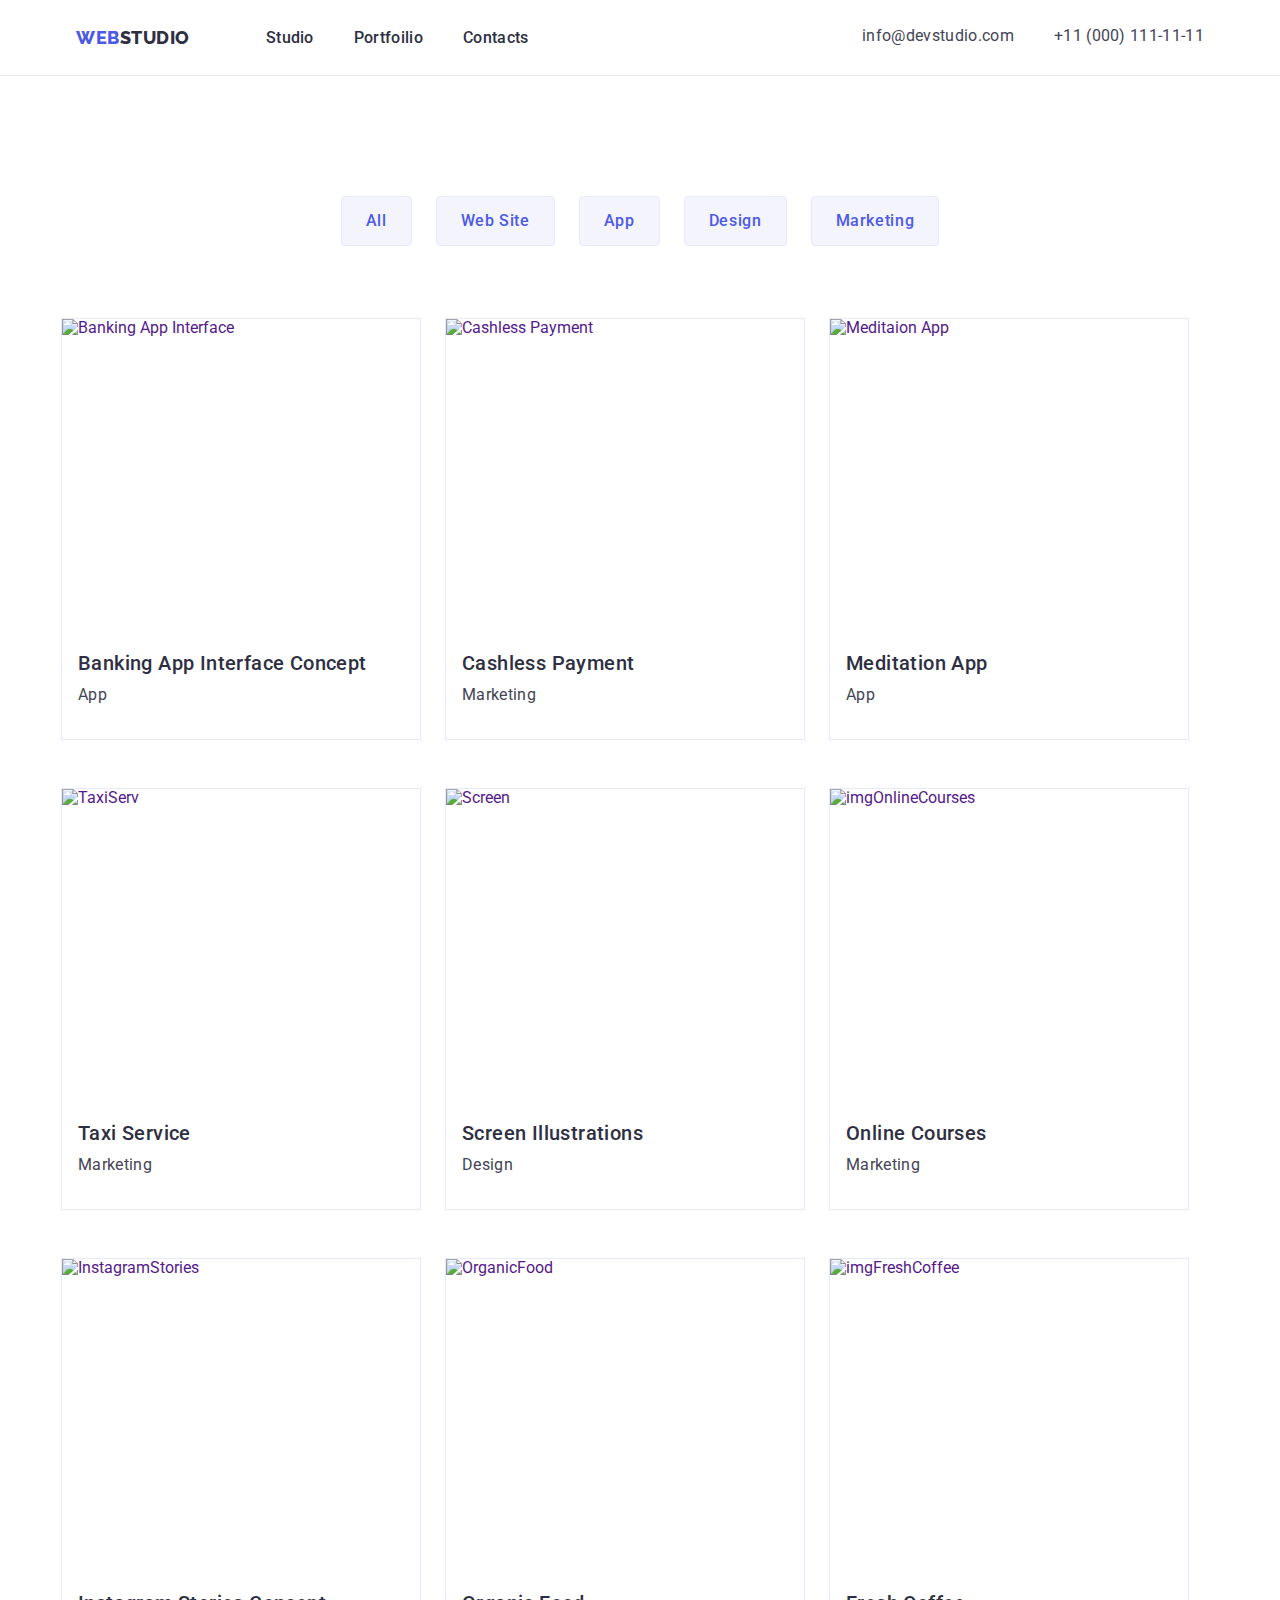
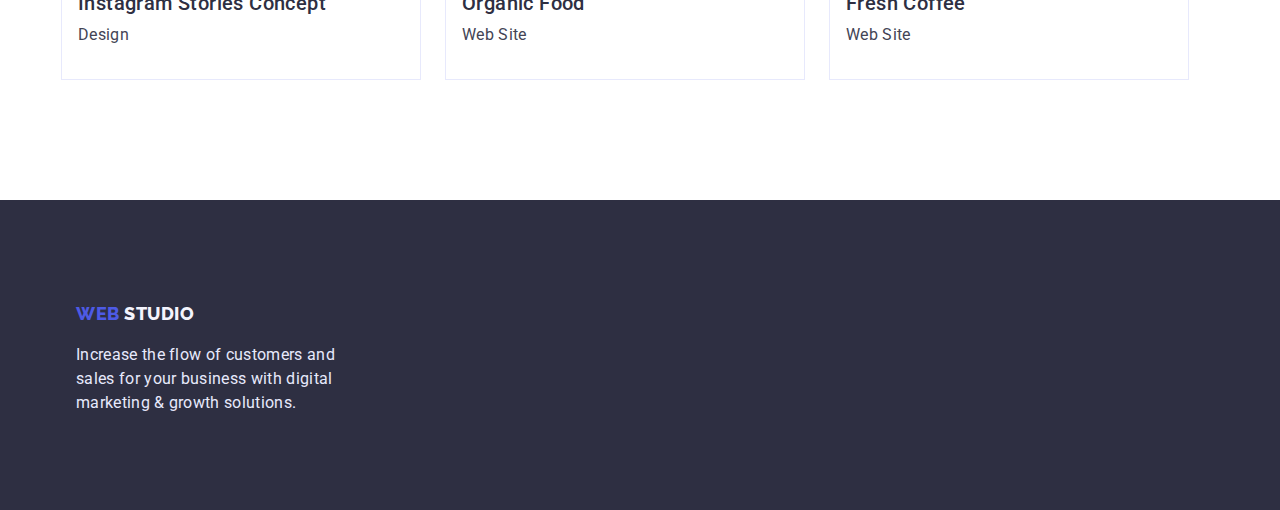
==== commit a27783b3: "Update1" ====
--- a/portfolio.html
+++ b/portfolio.html
@@ -61,24 +61,24 @@
     </header>
     <!-- Filters, btn-navigation -->
     <main class="contaier-site">
-      <section>
+      <section class="section-portfolio">
         <h1 hidden>hidden this text</h1>
         <!-- <div class="button box "> -->
        <div class="box">
-          <ul class="list feature-list ">
-            <li class="item-btn">
+          <ul class="list feature-sublist ">
+            <li>
               <button type="button" class="nav-btn hover-btn">All</button>
             </li>
-            <li class="item-btn">
+            <li>
               <button type="button" class="nav-btn hover-btn">Web Site</button>
             </li>
-            <li class="item-btn">
+            <li>
               <button type="button" class="nav-btn hover-btn">App</button>
             </li>
-            <li class="item-btn">
+            <li>
               <button type="button" class="nav-btn hover-btn">Design</button>
             </li>
-            <li class="item-btn">
+            <li>
               <button type="button" class="nav-btn hover-btn">Marketing</button>
             </li>
           </ul>
@@ -86,8 +86,8 @@
 
          <!-- Row 1 -->
           <!-- <div class="box1"> -->
-          <ul class="list gallery-list">
-            <li class="item-card">
+          <ul class="list gallery-list ">
+            <li class="item-card hover-cards">
               <a href="" class="link">
                 <img
                   src="./images/imgBankApp.jpg"
@@ -101,7 +101,7 @@
                 </div>
               </a>
             </li>
-            <li class="item-card">
+            <li class="item-card hover-cards hover-cards">
               <a href="" class="link">
                 <img
                   src="./images/imgCashPay.jpg"
@@ -115,7 +115,7 @@
                 </div>
               </a>
             </li>
-            <li class="item-card">
+            <li class="item-card hover-cards">
               <a href="" class="link">
                 <img
                   src="./images/imgMeditationApp.jpg"
@@ -129,7 +129,7 @@
                 </div>
               </a>
             </li>
-            <li class="item-card">
+            <li class="item-card hover-cards">
               <a href="" class="link">
                 <img
                   src="./images/imgTaxiServ.jpg"
@@ -143,7 +143,7 @@
                 </div>
               </a>
             </li>
-            <li class="item-card">
+            <li class="item-card hover-cards">
               <a href="" class="link">
                 <img
                   src="./images/imgScreen.jpg"
@@ -157,7 +157,7 @@
                 </div>
               </a>
             </li>
-            <li class="item-card">
+            <li class="item-card hover-cards">
               <a href="" class="link">
                 <img
                   src="./images/imgOnlineCourses.jpg"
@@ -171,7 +171,7 @@
                 </div>
               </a>
             </li>
-            <li class="item-card">
+            <li class="item-card hover-cards">
               <a href="" class="link">
                 <img
                   src="./images/imgInstagramStories.jpg"
@@ -185,7 +185,7 @@
                 </div>
               </a>
             </li>
-            <li class="item-card">
+            <li class="item-card hover-cards">
               <a href="" class="link">
                 <img
                   src="./images/imgOrganicFood.jpg"
@@ -199,7 +199,7 @@
                 </div>
               </a>
             </li>
-            <li class="item-card">
+            <li class="item-card hover-cards">
               <a href="" class="link">
                 <img
                   src="./images/imgFreshCoffee.jpg"
@@ -221,7 +221,7 @@
 <!-- </div> -->
     <!-- Footer -->
     <footer class="back-foot ">
-      <div class="container box-footer">
+      <div class="container ">
         <a class="link web-top" href="./index.html"
           >Web <span class="studio-top-footer">Studio</span></a
         >
--- a/css/styles.css
+++ b/css/styles.css
@@ -31,11 +31,12 @@
 .list{
     list-style: none;
 }
+
 .link{
     text-decoration: none;
 }
 
-/* Header */
+/* ==============================Header================================*/
 .web-top{
 font-family: "Raleway", sans-serif;
 font-weight: 800;
@@ -65,108 +66,151 @@
 }
 
 .header-addr{
-font-family: 'Roboto', sans-serif;
-font-size: 16px;
-line-height: 1.5;
-letter-spacing: 0.02em;
-color: var(--text);
+    font-family: 'Roboto', sans-serif;
+    font-size: 16px;
+    line-height: 1.5;
+    letter-spacing: 0.02em;
+    color: var(--text);
 }
 
 .font{
-font-style: normal
-}
+    font-style: normal
+}
+
+.line{
+    border-bottom: 1px solid #E7E9FC;
+}
+
+.header-navigation{
+    display: flex;
+    align-items: center;
+/* justify-content: space-between; */
+    margin-right: auto;
+}
+
+.site-nav{
+    display: flex;
+    gap: 40px;
+}
+
+.studio-top{
+    margin-right: 76px;
+}
+
 
 /* =================Hero =========================*/
 .hero{
-background-color: var(--font-text);
+    background-color: var(--font-text);
     padding-top: 188px;
     padding-bottom: 188px;
     height: 600px;
     text-align: center;
 }
+
 .hero-tittle{
-font-family: 'Roboto', sans-serif;
-font-size: 56px;
-line-height: 1.07;
-letter-spacing: 0.02em;
-color: var(--white-col);
-max-width: 496px;
-margin-left: auto;
-margin-right: auto;
-padding-bottom: 48px;
+    font-family: 'Roboto', sans-serif;
+    font-size: 56px;
+    line-height: 1.07;
+    letter-spacing: 0.02em;
+    color: var(--white-col);
+    max-width: 496px;
+    margin-left: auto;
+    margin-right: auto;
+    padding-bottom: 48px;
 }
 
 .hero-btn{
-font-family: "Roboto", sans-serif;
-font-weight: 500;
-font-size: 16px;
-line-height: 1.5;
-letter-spacing: 0.04em;
-color: var(--white-col);
-cursor: pointer;
-background: var(--color);
-box-shadow: 0px 4px 4px rgba(0, 0, 0, 0.15);
-border-radius: 4px;
-padding: 16px 32px 16px;
-border-radius: 4px;
-
-}
-
-.hover-btn:hover{
+    font-family: "Roboto", sans-serif;
+    font-weight: 500;
+    font-size: 16px;
+    line-height: 1.5;
+    letter-spacing: 0.04em;
+    color: var(--white-col);
+    cursor: pointer;
+    background: var(--color);
+    box-shadow: 0px 4px 4px rgba(0, 0, 0, 0.15);
+    border-radius: 4px;
+    padding: 16px 32px 16px;
+    border-radius: 4px;
+}
+
+.hover-btn:hover,
+.hover-btn:focus {
     background-color: var(--hov-btn);
     color: var(--white-col);
-}
+    box-shadow: 0px 3px 1px rgba(0, 0, 0, 0.1), 0px 2px 1px rgba(0, 0, 0, 0.08), 0px 2px 2px rgba(0, 0, 0, 0.12);
+}
+
 .hover-nav:hover,
 .hover-nav:focus{
-color: var(--hov-btn);
+    color: var(--hov-btn);
 }
 
 .nav-btn{
-font-family: "Roboto", sans-serif;
-font-weight: 500;
-font-size: 16px;
-line-height: 1.5;
-letter-spacing: 0.04em;
-cursor: pointer;
-color: var(--color);
-padding: 12px 24px 12px;
-}
-/* Sections  */
+    font-family: "Roboto", sans-serif;
+    font-weight: 500;
+    font-size: 16px;
+    line-height: 1.5;
+    letter-spacing: 0.04em;
+    cursor: pointer;
+    color: var(--color);
+    padding: 12px 24px 12px;
+    background-color: var(--ft-col);
+    border: 1px solid var(--color-tex);
+    border-radius: 4px;
+}
+
+/* =====================Sections =================== */
+
+.hover-cards:hover{
+    box-shadow: 0px 1px 6px rgba(46, 47, 66, 0.08), 0px 1px 1px rgba(46, 47, 66, 0.16), 0px 2px 1px rgba(46, 47, 66, 0.08);
+}
+
 .feature-text {
-font-family: 'Roboto', sans-serif;
-font-size: 16px;
-line-height: 1.5;
-letter-spacing: 0.02em;
-color: var(--text);
+    font-family: 'Roboto', sans-serif;
+    font-size: 16px;
+    line-height: 1.5;
+    letter-spacing: 0.02em;
+    color: var(--text);
 }
 
 .semple-text {
-font-family: 'Roboto', sans-serif;
-font-size: 36px;
-line-height: 1.11;
-text-align: center;
-letter-spacing: 0.02em;
-text-transform: capitalize;
-color: var(--font-text);
-padding-bottom: 72px;
+    font-family: 'Roboto', sans-serif;
+    font-size: 36px;
+    line-height: 1.11;
+    text-align: center;
+    letter-spacing: 0.02em;
+    text-transform: capitalize;
+    color: var(--font-text);
+    margin-bottom: 72px;
+}
+
+.costumer{
+    font-family: 'Roboto', sans-serif;
+    font-weight: 700;
+    font-size: 36px;
+    line-height: 1.11;
+    text-align: center;
+    letter-spacing: 0.02em;
+    padding-bottom: 72px;
 }
 
 .feature-subtitle{
-font-family: 'Roboto', sans-serif;
-font-weight: 500;
-font-size: 20px;
-line-height: 1.2;
-letter-spacing: 0.02em;
-color: var(--font-text);
-
-}
+    font-family: 'Roboto', sans-serif;
+    font-weight: 500;
+    font-size: 20px;
+    line-height: 1.2;
+    letter-spacing: 0.02em;
+    color: var(--font-text);
+}
+
 .cards-subtext{
-font-size: 16px;
-line-height: 1.5;
-letter-spacing: 0.02em;
-color: var(--text);
-margin-top: 8px;
-width: 264px;
+    font-size: 16px;
+    line-height: 1.5;
+    letter-spacing: 0.02em;
+    color: var(--text);
+    margin-top: 8px;
+    width: 264px;
 }
 
 .cards-text{
@@ -176,68 +220,85 @@
     padding-right: 16px;
 }
 
-
-/* Footer */
-.foot-text{
-font-family: 'Roboto',sans-serif;
-font-size: 16px;
-line-height: 1.5;
-letter-spacing: 0.02em;
-color: var(--color-tex);
-height: 72px;
-margin-top: 16px;
-}
-.back-foot{
-    background-color:var(--font-text);
-    height: 310px;
-    padding-top: 100px;
-   padding-bottom: 100px;
-}
-.foot-clt{
-    color: var(--ft-col);
-}
-.studio-top-footer {
-font-family: 'Raleway', sans-serif;
-font-weight: 800;
-font-size: 18px;
-line-height: 1.5;
-letter-spacing: 0.03em;
-text-transform: uppercase;
-color: var(--ft-col);
-}
-
-/* ======================hw-3======================================== */
+.overlay{
+    /* max-width: 1600px; */
+    height: 600px;
+    margin-left: auto;
+    margin-right: auto;
+    background-image: linear-gradient(to right, rgba(46, 47, 66, 0.7), rgba(46, 47, 66, 0.7)), url("../images/people-office.jpg");
+    background-repeat: no-repeat;
+    background-size: cover;
+    background-position: center;
+    max-width: 1440px;
+}
+
+.card-item {
+    text-align: center;
+    background: #FFFFFF;
+    box-shadow: 0px 1px 6px rgba(46, 47, 66, 0.08), 0px 1px 1px rgba(46, 47, 66, 0.16), 0px 2px 1px rgba(46, 47, 66, 0.08);
+    border-radius: 0px 0px 4px 4px;
+}
+
+.gallery-list{
+    display: flex;
+    flex-wrap: wrap;
+    gap: 48px 24px;
+}
+
+.gallery-list li{
+    width: calc((100% - 60px) / 3);
+    width: 360px;
+}
+
+.subcard-item{
+    padding-top: 32px;
+    padding-bottom: 32px;
+}
+
+.item-card{
+    border: 1px solid #E7E9FC;
+}
+
 
 img {
     display: block;
 }
 
-
 .box{
-    width: 1128px;
+    width: 1158px;
     margin-top: 0px;
-    /* height: 48px; */
-    /* padding-right: 15px; */
     margin: 0 auto;
 }
 
 .box1{
-    width: 1128px;
+    width: 1158px;
     margin-top: 288px;
-    /* margin: 0 auto; */
     margin-top: 72px;
 }
 
-.container{
-    width: 1128px;
+.container {
+    width: 1158px;
     padding-right: 15px;
+    padding-left: 15px;
     margin: 0 auto;
+}
+
+.container-fooer{
+    width: 1158px;
+    padding-right: 15px;
+    padding-left: 15px;
+    margin: 0 auto;
+    display: flex;
+}
+
+.container-subfooetr{
+    margin-left: 120px;
 }
 
 .section{
     padding-top: 120px;
-    padding-bottom: 120px;
-}
+}
+
 .section-2{
     padding-top: 120px;
     padding-bottom: 120px;
@@ -246,89 +307,161 @@
 .section-3{
     padding-top: 120px;
     padding-bottom: 120px;
-}
-
-.feature-list{
-    margin-top: 96px;
-    margin-bottom: 72px;
+    background-color: #F4F4FD;
+}
+
+.section-4 {
+    padding-top: 130px;
+    padding-bottom: 120px; 
+}
+
+.section-portfolio {
+    padding-bottom: 120px;
+    padding-top: 120px;
+}
+
+.company-logo{
+    display: flex;
+    list-style: none;
+    gap: 24px;
+}
+
+.feature-list {
     display: flex;
     gap: 24px;
     justify-content: center;
 }
 
-
-/* ======================Header=============== */
-.line{
-    border-bottom: 1px solid #E7E9FC;
-    
-}
-.header-navigation{
-display: flex;
-align-items: center;
-/* justify-content: space-between; */
-margin-right: auto;
-}
-
-.site-nav{
-    display: flex;
-    gap: 40px;
-}
-
-/* Цей код нижче заминяє "gap" який знах. вище */
-/* .header-conteiner {
+.feature-sublist {
+    display: flex;
+    gap: 24px;
+    justify-content: center;
+    margin-bottom: 72px;
+}
+
+.header-conteiner {
     display: flex;
     margin-top: 24px;
     margin-bottom: 24px;
 }
 
-.studio-top {
-    margin-right: 76px;
-} */
-
-.header-conteiner {
-    display: flex;
-    margin-top: 24px;
-    margin-bottom: 24px;
-}
-.studio-top{
-    margin-right: 76px;
-}
-
-
-
-
-/* ==================Sections============== */
-.card-itm {
-    text-align: center;
-    
-}
-
-
-.gallery-list{
-    display: flex;
-    flex-wrap: wrap;
-    gap: 48px 24px;
-    padding-bottom: 120px;
-}
-
-.gallery-list li{
-    width: calc((100% - 60px) / 3);
-    width: 360px;
-}
-
-.subcard-item{
-    padding-top: 32px;
-    padding-bottom: 32px;
-}
-
-.item-card{
-    border: 1px solid #E7E9FC;
-
-}
-/* ======================Footer=============== */
-.box-footer{
+.list-item::before {
+    content: '';
+    display: block;
+    height: 112px;
+    background-color: #F4F4FD;
+    margin-bottom: 8px;
+    background-repeat: no-repeat;
+    background-position: center;
+}
+
+.list-item:nth-child(1)::before{
+    background-image: url('../images/antenna\ 1.svg');
+}
+
+.list-item:nth-child(2)::before {
+    background-image: url('../images/clock\ 1.svg');
+}
+
+.list-item:nth-child(3)::before {
+    background-image: url('../images/diagram\ 1.svg');
+}
+
+.list-item:nth-child(4)::before {
+    background-image: url('../images/astronaut\ 1.svg');
+}
+
+
+/* ============================Footer========================= */
+
+.foot-text{
+    font-family: 'Roboto',sans-serif;
+    font-size: 16px;
+    line-height: 1.5;
+    letter-spacing: 0.02em;
+    color: var(--color-tex);
+    height: 72px;
+    margin-top: 16px;
     width: 264px;
-    height: 110px;
-    margin-left: 156px;
-}
-
+}
+
+.footr-subtext{
+    font-family: 'Roboto', sans-serif;
+    font-style: normal;
+    font-weight: 500;
+    font-size: 16px;
+    line-height: 1.5;
+    letter-spacing: 0.02em;
+    color: #FFFFFF;
+    padding-bottom: 16px;
+}
+
+.back-foot{
+    background-color: var(--font-text);
+    height: 310px;
+    padding-top: 100px;
+    padding-bottom: 100px;
+}
+
+.foot-clt{
+    color: var(--ft-col);
+}
+
+.studio-top-footer {
+    font-family: 'Raleway', sans-serif;
+    font-weight: 800;
+    font-size: 18px;
+    line-height: 1.5;
+    letter-spacing: 0.03em;
+    text-transform: uppercase;
+    color: var(--ft-col);
+}
+
+.footer-social{
+    display: flex;
+    list-style: none;
+    gap: 16px;
+}
+
+.button-icon{
+    width: 20px;
+    height: 20px;
+}
+
+.subbutton{
+    background: rgba(255, 255, 255, 0.1);
+    border: none;
+    width: 40px;
+    height: 40px;
+    border-radius: 50%;
+    display: flex;
+    justify-content: center;
+    align-items: center;
+}
+
+.social-list{
+    display: flex;
+    justify-content: center;
+    align-items: center;
+    padding: 0;
+    margin: 0;
+    list-style: none;
+    gap: 24px;
+    padding-top: 8px;
+}
+
+
+.social-link{
+    display: flex;
+    justify-content: center;
+    align-items: center;
+    width: 40px;
+    height: 40px;
+    border-radius: 50%;
+    background-color: #404bbf;
+}
+
+.social-icon{
+    width: 16px;
+    height: 16px;
+}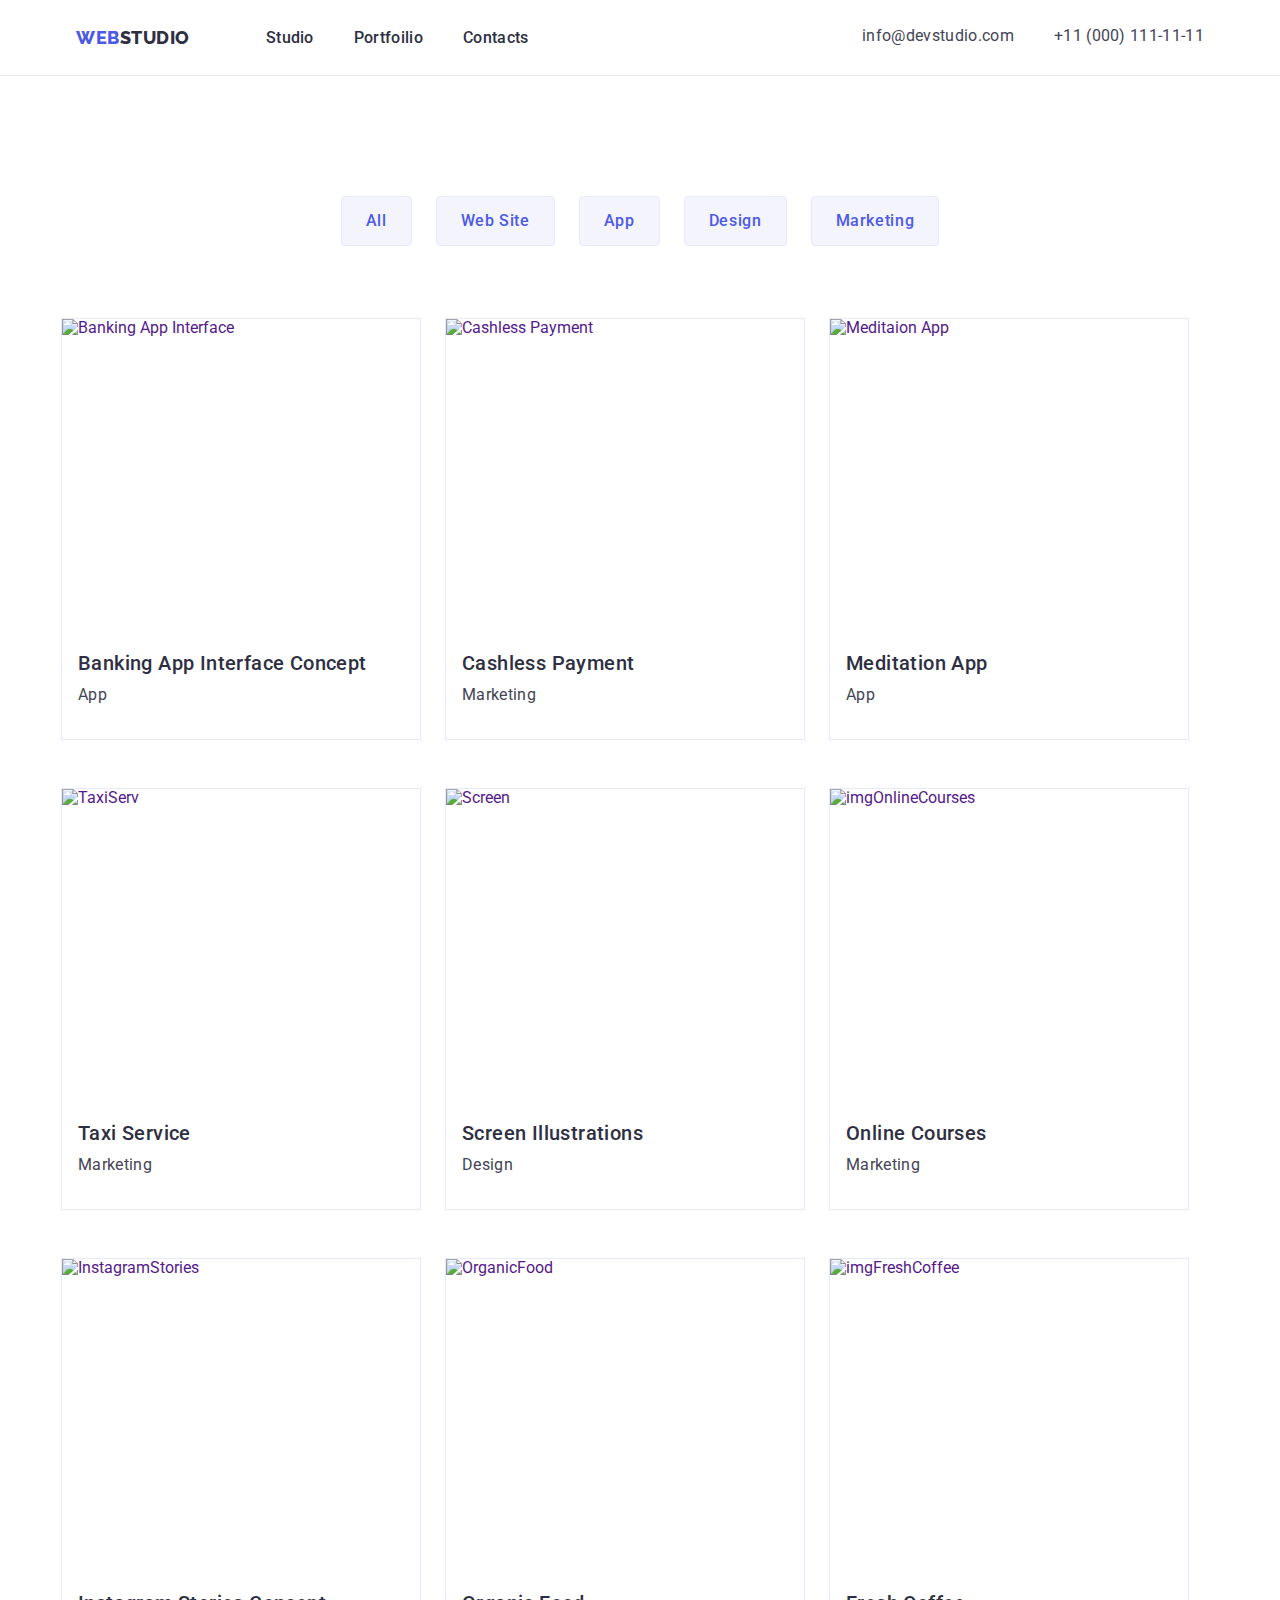
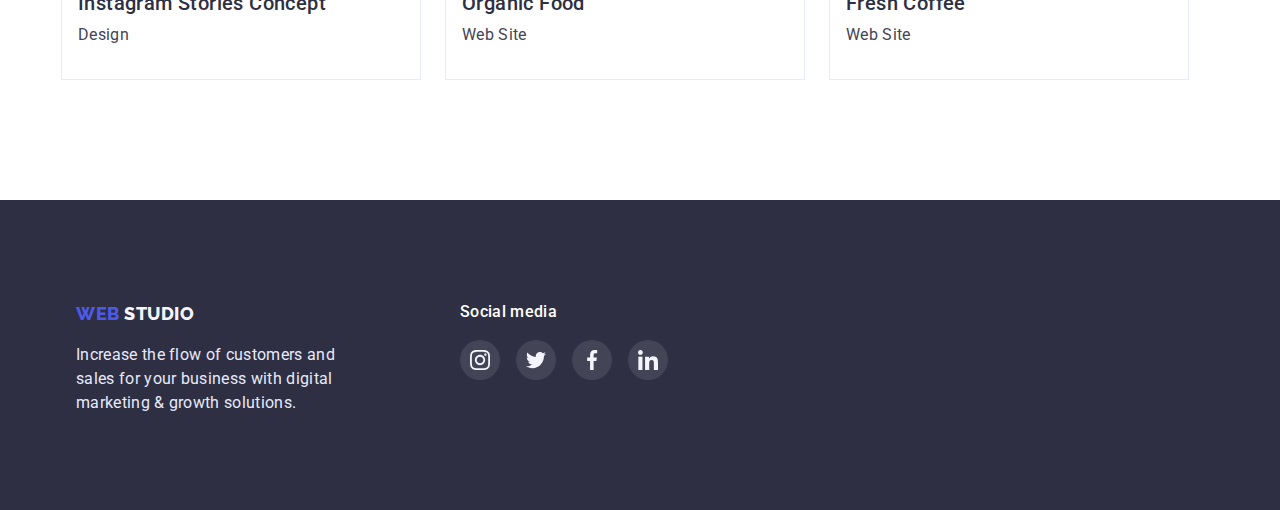
==== commit bf877ada: "Update1" ====
--- a/portfolio.html
+++ b/portfolio.html
@@ -220,15 +220,58 @@
     </main>
 <!-- </div> -->
     <!-- Footer -->
-    <footer class="back-foot ">
-      <div class="container ">
-        <a class="link web-top" href="./index.html"
-          >Web <span class="studio-top-footer">Studio</span></a
-        >
-        <p class="foot-text">
-          Increase the flow of customers and sales for your business with digital
-          marketing & growth solutions.
-        </p>
+       <footer class="back-foot ">
+      <div class="container-fooer ">
+        <div>
+          <a class="link web-top" href="./index.html"
+            >Web <span class="studio-top-footer">Studio</span></a
+          >
+          <p class="foot-text">
+            Increase the flow of customers and sales for your business with digital
+            marketing & growth solutions.
+          </p>
+        </div>
+
+        <div class="container-subfooetr">
+         <p class="footr-subtext">Social media</p>
+
+        <ul class=" footer-social">
+         
+              <li class="subbutton">
+                <a class="button-icon" href="">
+              <svg class="button-icon" width="40" hight="40">
+                <use href="./images/symbol-defs.svg#icon-instagram"></use>
+              </svg>
+            </a>
+        </li>
+
+          <li class="subbutton">
+            <a class="button-icon" href="">
+              <svg class="button-icon" width="40" hight="40">
+                <use href="./images/symbol-defs.svg#icon-twitter" ></use>
+              </svg>
+            </a>
+        </li>
+
+          <li class="subbutton">
+            <a class="button-icon" href="">
+              <svg class="button-icon" width="40" hight="40">
+                <use href="./images/symbol-defs.svg#icon-facebook" ></use>
+              </svg> 
+            </a>
+           
+        </li>
+
+             <li class="subbutton">
+              <a class="button-icon" href="">
+                <svg class="button-icon" width="40" hight="40">
+                  <use href="./images/symbol-defs.svg#icon-linkedin" ></use>
+                </svg>
+              </a>
+          
+        </li>
+        </ul>
+        </div>
       </div>
     </footer>
   </body>
--- a/css/styles.css
+++ b/css/styles.css
@@ -116,7 +116,7 @@
     max-width: 496px;
     margin-left: auto;
     margin-right: auto;
-    padding-bottom: 48px;
+    margin-bottom: 48px;
 }
 
 .hero-btn{
@@ -192,7 +192,12 @@
     line-height: 1.11;
     text-align: center;
     letter-spacing: 0.02em;
-    padding-bottom: 72px;
+    margin-bottom: 72px;
+}
+
+.customers-item {
+    width: calc((100% - 120px) / 6);
+    height: 88px;
 }
 
 .feature-subtitle{
@@ -315,6 +320,13 @@
     padding-bottom: 120px; 
 }
 
+.container-4{
+    width: 1128px;
+    padding-right: 15px;
+    padding-left: 15px;
+    margin: 0 auto;
+}
+
 .section-portfolio {
     padding-bottom: 120px;
     padding-top: 120px;
@@ -324,6 +336,12 @@
     display: flex;
     list-style: none;
     gap: 24px;
+    
+}
+
+.sublogo{
+    width: 168px;
+    height: 88px;
 }
 
 .feature-list {
@@ -355,20 +373,44 @@
     background-position: center;
 }
 
-.list-item:nth-child(1)::before{
-    background-image: url('../images/antenna\ 1.svg');
+.list-item:nth-child(1)::before {
+    content: '';
+    background-image: url("../images/antenna.svg");
 }
 
 .list-item:nth-child(2)::before {
-    background-image: url('../images/clock\ 1.svg');
+        content: '';
+        background-image: url("../images/clock.svg");
 }
 
 .list-item:nth-child(3)::before {
-    background-image: url('../images/diagram\ 1.svg');
-}
-
-.list-item:nth-child(4)::before {
-    background-image: url('../images/astronaut\ 1.svg');
+    content: '';
+    background-image: url("../images/diagram.svg");
+}
+
+    .list-item:nth-child(4)::before {
+            content: '';
+            background-image: url("../images/astronaut.svg");
+}
+
+.logo-company-partners{
+    width: 168px;
+    height: 88px;
+}
+
+.logo-partner{
+    border: 1px solid #8e8f99;
+    border-radius: 4px;
+    width: 100%;
+    height: 100%;
+    display: flex;
+    justify-content: center;
+    align-items: center;
+}
+
+.logo-company-items{
+    width: 104px;
+    height: 56px;
 }
 
 
@@ -458,10 +500,11 @@
     width: 40px;
     height: 40px;
     border-radius: 50%;
-    background-color: #404bbf;
+    background-color: var(--color);
 }
 
 .social-icon{
     width: 16px;
     height: 16px;
-}+}
+
